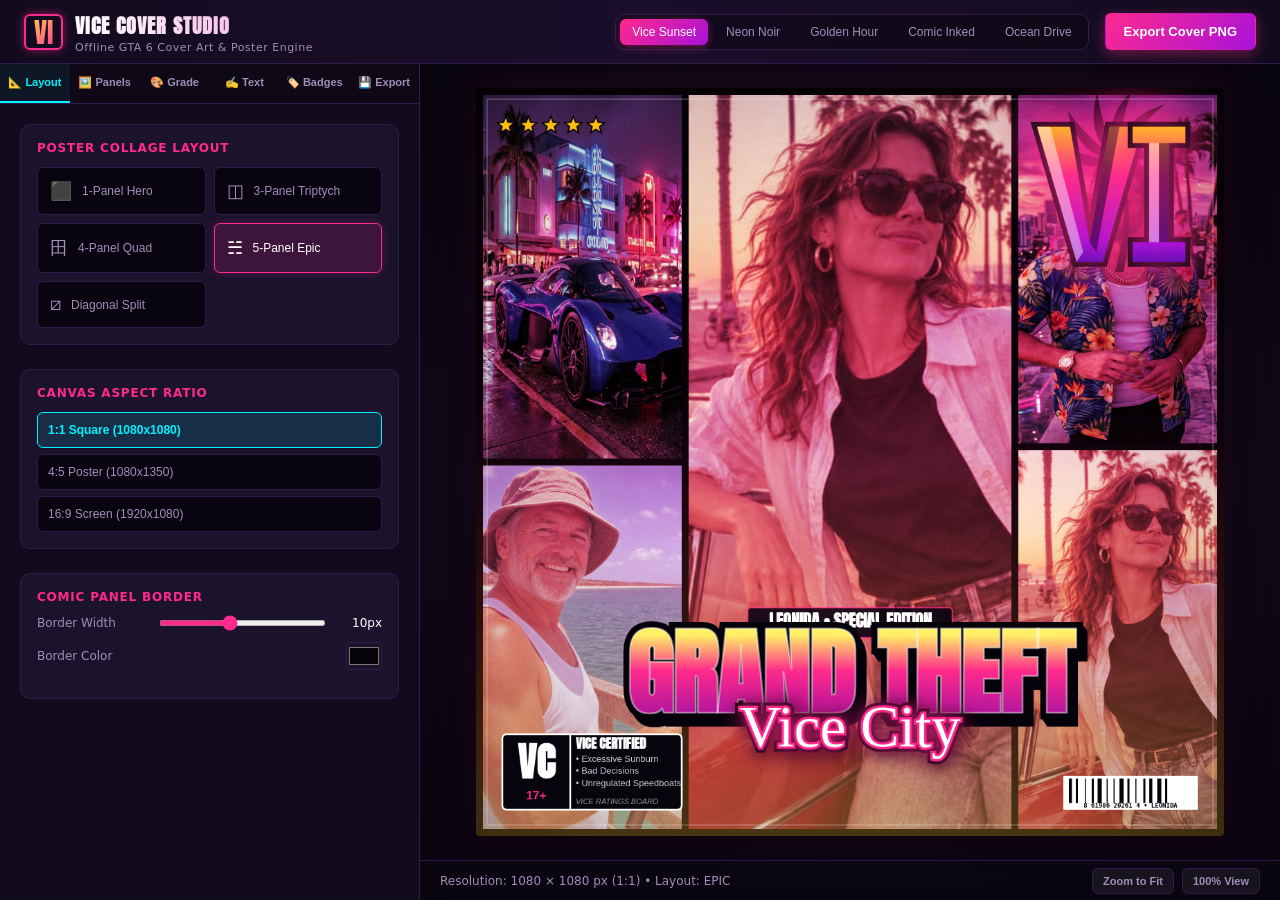
==== app/index.html @ ebe3fd2f "Initial release: Vice Cover Studio - Offline GTA 6 Cover Art Maker" ====
<!doctype html>
<html lang="en">
<head>
<meta charset="utf-8">
<meta name="viewport" content="width=device-width, initial-scale=1">
<title>Vice Cover Studio - GTA 6 Cover Art Maker</title>
<link rel="stylesheet" href="./style.css">
</head>
<body>
<div class="studio-app" id="studio-app">
  <!-- Top Navigation Bar -->
  <header class="studio-header">
    <div class="brand">
      <div class="brand-logo">VI</div>
      <div>
        <h1 class="brand-title">VICE COVER STUDIO</h1>
        <p class="brand-sub">Offline GTA 6 Cover Art & Poster Engine</p>
      </div>
    </div>
    <div class="header-actions">
      <div class="preset-pills" id="preset-pills">
        <button type="button" class="preset-btn active" data-preset="vice-sunset">Vice Sunset</button>
        <button type="button" class="preset-btn" data-preset="neon-noir">Neon Noir</button>
        <button type="button" class="preset-btn" data-preset="golden-hour">Golden Hour</button>
        <button type="button" class="preset-btn" data-preset="comic-punch">Comic Inked</button>
        <button type="button" class="preset-btn" data-preset="ocean-drive">Ocean Drive</button>
      </div>
      <button type="button" id="btn-export-quick" class="btn btn-primary">Export Cover PNG</button>
    </div>
  </header>

  <!-- Main Studio Workspace -->
  <main class="studio-workspace">
    <!-- Left Sidebar: Controls -->
    <aside class="studio-sidebar" id="studio-sidebar">
      <!-- Tabs -->
      <nav class="sidebar-tabs" role="tablist">
        <button type="button" class="tab-btn active" data-tab="tab-layout">📐 Layout</button>
        <button type="button" class="tab-btn" data-tab="tab-photos">🖼️ Panels</button>
        <button type="button" class="tab-btn" data-tab="tab-effects">🎨 Grade</button>
        <button type="button" class="tab-btn" data-tab="tab-typography">✍️ Text</button>
        <button type="button" class="tab-btn" data-tab="tab-emblems">🏷️ Badges</button>
        <button type="button" class="tab-btn" data-tab="tab-export">💾 Export</button>
      </nav>

      <!-- Tab Content: Layout -->
      <section class="tab-pane active" id="tab-layout">
        <div class="control-group">
          <label class="group-title">Poster Collage Layout</label>
          <div class="layout-grid">
            <button type="button" class="layout-card" data-layout="hero">
              <span class="layout-icon">⬛</span>
              <span class="layout-name">1-Panel Hero</span>
            </button>
            <button type="button" class="layout-card" data-layout="triptych">
              <span class="layout-icon">◫</span>
              <span class="layout-name">3-Panel Triptych</span>
            </button>
            <button type="button" class="layout-card active" data-layout="quad">
              <span class="layout-icon">田</span>
              <span class="layout-name">4-Panel Quad</span>
            </button>
            <button type="button" class="layout-card" data-layout="epic">
              <span class="layout-icon">☵</span>
              <span class="layout-name">5-Panel Epic</span>
            </button>
            <button type="button" class="layout-card" data-layout="diagonal">
              <span class="layout-icon">⧄</span>
              <span class="layout-name">Diagonal Split</span>
            </button>
          </div>
        </div>

        <div class="control-group">
          <label class="group-title">Canvas Aspect Ratio</label>
          <div class="btn-group">
            <button type="button" class="btn-toggle active" data-ratio="1:1">1:1 Square (1080x1080)</button>
            <button type="button" class="btn-toggle" data-ratio="4:5">4:5 Poster (1080x1350)</button>
            <button type="button" class="btn-toggle" data-ratio="16:9">16:9 Screen (1920x1080)</button>
          </div>
        </div>

        <div class="control-group">
          <label class="group-title">Comic Panel Border</label>
          <div class="slider-row">
            <span>Border Width</span>
            <input type="range" id="border-width" min="0" max="24" value="10">
            <span id="border-width-val">10px</span>
          </div>
          <div class="color-row">
            <span>Border Color</span>
            <input type="color" id="border-color" value="#050308">
          </div>
        </div>
      </section>

      <!-- Tab Content: Panels & Photos -->
      <section class="tab-pane" id="tab-photos">
        <div class="control-group">
          <label class="group-title">Select Panel to Edit</label>
          <div class="panel-selector" id="panel-selector">
            <button type="button" class="panel-select-btn active" data-panel-idx="0">Panel 1</button>
            <button type="button" class="panel-select-btn" data-panel-idx="1">Panel 2</button>
            <button type="button" class="panel-select-btn" data-panel-idx="2">Panel 3</button>
            <button type="button" class="panel-select-btn" data-panel-idx="3">Panel 4</button>
            <button type="button" class="panel-select-btn" data-panel-idx="4">Panel 5</button>
          </div>
        </div>

        <div class="control-group">
          <label class="group-title">Photo Assignment</label>
          <div class="upload-box">
            <input type="file" id="photo-upload" accept="image/*" class="file-input">
            <label for="photo-upload" class="upload-label">
              <span class="upload-icon">📁</span>
              <span>Upload Custom Photo</span>
              <small>Client-side only (never leaves your computer)</small>
            </label>
          </div>
          <div class="sample-box">
            <span class="sub-label">Or Pick Included Themed Photo:</span>
            <div class="sample-grid">
              <button type="button" class="sample-thumb" data-sample="boulevard" title="Beach Boulevard">
                <img src="./samples/boulevard.jpg" alt="Boulevard">
                <span>Boulevard</span>
              </button>
              <button type="button" class="sample-thumb" data-sample="pier" title="Sunset Pier">
                <img src="./samples/pier.jpg" alt="Pier">
                <span>Pier</span>
              </button>
              <button type="button" class="sample-thumb" data-sample="rooftop" title="Rooftop Dusk">
                <img src="./samples/rooftop.jpg" alt="Rooftop">
                <span>Rooftop</span>
              </button>
              <button type="button" class="sample-thumb" data-sample="neoncar" title="Ocean Drive Neon">
                <img src="./samples/neoncar.jpg" alt="Neon Car">
                <span>Neon Car</span>
              </button>
            </div>
          </div>
        </div>

        <div class="control-group">
          <label class="group-title">Active Panel Crop & Transform</label>
          <div class="slider-row">
            <span>Pan X</span>
            <input type="range" id="panel-pan-x" min="-100" max="100" value="0">
            <span id="panel-pan-x-val">0%</span>
          </div>
          <div class="slider-row">
            <span>Pan Y</span>
            <input type="range" id="panel-pan-y" min="-100" max="100" value="0">
            <span id="panel-pan-y-val">0%</span>
          </div>
          <div class="slider-row">
            <span>Zoom</span>
            <input type="range" id="panel-zoom" min="50" max="300" value="100">
            <span id="panel-zoom-val">100%</span>
          </div>
          <div class="btn-row">
            <button type="button" id="btn-flip-h" class="btn btn-sm">↔ Flip Horizontal</button>
            <button type="button" id="btn-flip-v" class="btn btn-sm">↕ Flip Vertical</button>
            <button type="button" id="btn-reset-panel" class="btn btn-sm">↺ Reset Panel</button>
          </div>
        </div>
      </section>

      <!-- Tab Content: Color Grading & Effects -->
      <section class="tab-pane" id="tab-effects">
        <div class="control-group">
          <label class="group-title">Vice City Color Grade</label>
          <div class="grade-grid">
            <button type="button" class="grade-card active" data-grade="vice-sunset">
              <span class="grade-color grade-vice-sunset"></span>
              <span>Vice Sunset</span>
            </button>
            <button type="button" class="grade-card" data-grade="neon-noir">
              <span class="grade-color grade-neon-noir"></span>
              <span>Neon Noir</span>
            </button>
            <button type="button" class="grade-card" data-grade="comic-punch">
              <span class="grade-color grade-comic-punch"></span>
              <span>Comic Punch</span>
            </button>
            <button type="button" class="grade-card" data-grade="golden-hour">
              <span class="grade-color grade-golden-hour"></span>
              <span>Golden Hour</span>
            </button>
            <button type="button" class="grade-card" data-grade="ocean-drive">
              <span class="grade-color grade-ocean-drive"></span>
              <span>Ocean Drive</span>
            </button>
            <button type="button" class="grade-card" data-grade="none">
              <span class="grade-color grade-natural"></span>
              <span>Natural Clean</span>
            </button>
          </div>
          <div class="slider-row">
            <span>Grade Intensity</span>
            <input type="range" id="grade-intensity" min="0" max="100" value="85">
            <span id="grade-intensity-val">85%</span>
          </div>
        </div>

        <div class="control-group">
          <label class="group-title">Cinematic Overlays</label>
          <div class="slider-row">
            <span>Film Grain</span>
            <input type="range" id="grain-amount" min="0" max="50" value="15">
            <span id="grain-amount-val">15%</span>
          </div>
          <div class="slider-row">
            <span>Vignette Falloff</span>
            <input type="range" id="vignette-amount" min="0" max="100" value="40">
            <span id="vignette-amount-val">40%</span>
          </div>
          <div class="toggle-row">
            <label class="switch-label">
              <input type="checkbox" id="sunset-glow-toggle" checked>
              <span>Tropical Sunset Horizon Flare</span>
            </label>
          </div>
          <div class="toggle-row">
            <label class="switch-label">
              <input type="checkbox" id="halftone-toggle">
              <span>Vintage Comic Halftone Pattern</span>
            </label>
          </div>
        </div>
      </section>

      <!-- Tab Content: Typography -->
      <section class="tab-pane" id="tab-typography">
        <div class="control-group">
          <label class="group-title">Main Title</label>
          <input type="text" id="title-text" class="text-input" value="GRAND THEFT" maxlength="32">
          <div class="select-row">
            <span>Title Font</span>
            <select id="title-font" class="select-input">
              <option value="Anton" selected>Anton (Bold Condensed)</option>
              <option value="Bebas Neue">Bebas Neue (Heavy Poster)</option>
            </select>
          </div>
          <div class="select-row">
            <span>3D Lettering Style</span>
            <select id="title-style" class="select-input">
              <option value="sunset" selected>Sunset Gradient (Gold to Pink)</option>
              <option value="chrome">Metallic Chrome</option>
              <option value="comic">Comic Book White &amp; Inked</option>
              <option value="neon">Neon Magenta Glow</option>
            </select>
          </div>
          <div class="slider-row">
            <span>3D Bevel Depth</span>
            <input type="range" id="title-depth" min="0" max="24" value="12">
            <span id="title-depth-val">12px</span>
          </div>
        </div>

        <div class="control-group">
          <label class="group-title">Subtitle / Tagline</label>
          <input type="text" id="subtitle-text" class="text-input" value="Vice City" maxlength="40">
          <div class="select-row">
            <span>Subtitle Font</span>
            <select id="subtitle-font" class="select-input">
              <option value="Pacifico" selected>Pacifico (Neon Script Signature)</option>
              <option value="Bebas Neue">Bebas Neue (All Caps Block)</option>
            </select>
          </div>
          <div class="color-row">
            <span>Neon Glow Color</span>
            <input type="color" id="subtitle-color" value="#ff2a8d">
          </div>
        </div>

        <div class="control-group">
          <label class="group-title">Location Banner Tag</label>
          <input type="text" id="tagline-text" class="text-input" value="LEONIDA • SPECIAL EDITION" maxlength="50">
        </div>
      </section>

      <!-- Tab Content: Badges & Emblems -->
      <section class="tab-pane" id="tab-emblems">
        <div class="control-group">
          <label class="group-title">Stylized Roman "VI" Emblem</label>
          <div class="toggle-row">
            <label class="switch-label">
              <input type="checkbox" id="vi-toggle" checked>
              <span>Show Custom Roman "VI" Emblem</span>
            </label>
          </div>
          <div class="select-row">
            <span>Position</span>
            <select id="vi-position" class="select-input">
              <option value="top-right" selected>Top Right</option>
              <option value="center">Center Stage</option>
              <option value="bottom-right">Bottom Right</option>
            </select>
          </div>
          <div class="select-row">
            <span>Finish</span>
            <select id="vi-style" class="select-input">
              <option value="sunset" selected>Sunset Metallic &amp; Palm Tree</option>
              <option value="neon">Neon Cyan Glow</option>
              <option value="gold">Pure Gold Bevel</option>
            </select>
          </div>
        </div>

        <div class="control-group">
          <label class="group-title">Mature Parody Rating Badge</label>
          <div class="toggle-row">
            <label class="switch-label">
              <input type="checkbox" id="badge-toggle" checked>
              <span>Show Mature Parody Rating Badge</span>
            </label>
          </div>
          <div class="select-row">
            <span>Rating Class</span>
            <select id="badge-rating" class="select-input">
              <option value="VC" selected>VC (Vice Certified 17+)</option>
              <option value="M">M (Mature 17+)</option>
              <option value="18+">18+ (Adults Only)</option>
            </select>
          </div>
          <div class="textarea-row">
            <span>Humorous Content Descriptors</span>
            <input type="text" id="badge-desc" class="text-input" value="Excessive Sunburn, Bad Decisions, Unregulated Speedboats, Synthwave Addiction">
          </div>
        </div>

        <div class="control-group">
          <label class="group-title">Cover Authenticity Elements</label>
          <div class="toggle-row">
            <label class="switch-label">
              <input type="checkbox" id="barcode-toggle" checked>
              <span>Authentic Retail Barcode &amp; Seal</span>
            </label>
          </div>
          <div class="toggle-row">
            <label class="switch-label">
              <input type="checkbox" id="stars-toggle" checked>
              <span>Wanted Level 5-Star Heat Meter</span>
            </label>
          </div>
        </div>
      </section>

      <!-- Tab Content: Export -->
      <section class="tab-pane" id="tab-export">
        <div class="control-group">
          <label class="group-title">Export Cover Art as PNG</label>
          <p class="help-text">Instant full-resolution export for social media, wallpapers, and sharing.</p>
          <div class="export-actions">
            <button type="button" class="btn btn-export" data-size="1080x1080">
              <strong>Export 1:1 Square</strong>
              <small>1080 × 1080 px (Feed / Album Art)</small>
            </button>
            <button type="button" class="btn btn-export" data-size="1080x1350">
              <strong>Export 4:5 Portrait</strong>
              <small>1080 × 1350 px (Instagram / Poster)</small>
            </button>
            <button type="button" class="btn btn-export" data-size="1920x1080">
              <strong>Export 16:9 Landscape</strong>
              <small>1920 × 1080 px (Wallpaper / Loading Screen)</small>
            </button>
            <button type="button" id="btn-export-all" class="btn btn-primary">
              ⚡ Export All 3 Sizes
            </button>
          </div>
          <div id="export-status" class="export-status" role="status">Ready to create GTA 6 cover art</div>
        </div>
      </section>
    </aside>

    <!-- Right Workspace: Canvas Stage -->
    <section class="studio-stage">
      <div class="canvas-container" id="canvas-container">
        <canvas id="cover-canvas" width="1080" height="1080" aria-label="GTA 6 Cover Art Preview"></canvas>
      </div>
      <div class="stage-footer">
        <span class="stage-info" id="stage-info">Resolution: 1080 × 1080 px (1:1) • Layout: 4-Panel Quad</span>
        <div class="stage-controls">
          <button type="button" id="btn-stage-fit" class="btn btn-ghost btn-sm">Zoom to Fit</button>
          <button type="button" id="btn-stage-100" class="btn btn-ghost btn-sm">100% View</button>
        </div>
      </div>
    </section>
  </main>
</div>

<script type="module" src="./src/main.js"></script>
</body>
</html>
---- app/style.css ----
/* Vice Cover Studio - Offline GTA 6 Cover Art Maker Stylesheet */

@font-face {
  font-family: 'Anton';
  src: url('./fonts/Anton-Regular.ttf') format('truetype');
  font-weight: normal;
  font-style: normal;
}

@font-face {
  font-family: 'Bebas Neue';
  src: url('./fonts/BebasNeue-Regular.ttf') format('truetype');
  font-weight: normal;
  font-style: normal;
}

@font-face {
  font-family: 'Pacifico';
  src: url('./fonts/Pacifico-Regular.ttf') format('truetype');
  font-weight: normal;
  font-style: normal;
}

:root {
  --bg-deep: #090510;
  --bg-dark: #120b1e;
  --bg-card: #1b122c;
  --bg-card-hover: #261a3d;
  --border-color: #2e1d4b;
  --text-main: #f4effa;
  --text-muted: #9f8fb8;
  --accent-pink: #ff2a8d;
  --accent-cyan: #00f2fe;
  --accent-orange: #ff7700;
  --accent-yellow: #ffde59;
  --radius-sm: 6px;
  --radius-md: 10px;
  --radius-lg: 14px;
  --shadow-glow: 0 0 20px rgba(255, 42, 141, 0.35);
}

* {
  box-sizing: border-box;
  margin: 0;
  padding: 0;
}

body {
  font-family: system-ui, -apple-system, BlinkMacSystemFont, 'Segoe UI', Roboto, sans-serif;
  background-color: var(--bg-deep);
  color: var(--text-main);
  min-height: 100vh;
  overflow: hidden;
  display: flex;
  flex-direction: column;
}

/* App Container */
.studio-app {
  display: flex;
  flex-direction: column;
  height: 100vh;
  width: 100vw;
}

/* Header */
.studio-header {
  height: 64px;
  background: linear-gradient(90deg, #120b1e, #1a0f2b, #120b1e);
  border-bottom: 1px solid var(--border-color);
  display: flex;
  align-items: center;
  justify-content: space-between;
  padding: 0 24px;
  flex-shrink: 0;
  z-index: 10;
}

.brand {
  display: flex;
  align-items: center;
  gap: 12px;
}

.brand-logo {
  font-family: 'Anton', sans-serif;
  font-size: 28px;
  line-height: 1;
  background: linear-gradient(135deg, var(--accent-yellow), var(--accent-pink));
  -webkit-background-clip: text;
  -webkit-text-fill-color: transparent;
  border: 2px solid var(--accent-pink);
  border-radius: var(--radius-sm);
  padding: 2px 8px;
  box-shadow: 0 0 10px rgba(255, 42, 141, 0.5);
}

.brand-title {
  font-family: 'Anton', sans-serif;
  font-size: 20px;
  letter-spacing: 1px;
  background: linear-gradient(90deg, #ffffff, #f2a6df);
  -webkit-background-clip: text;
  -webkit-text-fill-color: transparent;
}

.brand-sub {
  font-size: 11px;
  color: var(--text-muted);
  letter-spacing: 0.5px;
}

.header-actions {
  display: flex;
  align-items: center;
  gap: 16px;
}

.preset-pills {
  display: flex;
  gap: 6px;
  background: rgba(0, 0, 0, 0.3);
  padding: 4px;
  border-radius: var(--radius-md);
  border: 1px solid var(--border-color);
}

.preset-btn {
  background: transparent;
  border: none;
  color: var(--text-muted);
  font-size: 12px;
  font-weight: 500;
  padding: 6px 12px;
  border-radius: var(--radius-sm);
  cursor: pointer;
  transition: all 0.2s ease;
}

.preset-btn:hover {
  color: #fff;
  background: rgba(255, 255, 255, 0.08);
}

.preset-btn.active {
  background: linear-gradient(135deg, var(--accent-pink), #a811da);
  color: #ffffff;
  box-shadow: 0 2px 8px rgba(255, 42, 141, 0.4);
}

/* Workspace Layout */
.studio-workspace {
  display: flex;
  flex: 1;
  overflow: hidden;
}

/* Sidebar */
.studio-sidebar {
  width: 420px;
  background: var(--bg-dark);
  border-right: 1px solid var(--border-color);
  display: flex;
  flex-direction: column;
  flex-shrink: 0;
  overflow: hidden;
}

/* Tabs */
.sidebar-tabs {
  display: grid;
  grid-template-columns: repeat(6, 1fr);
  background: rgba(0, 0, 0, 0.25);
  border-bottom: 1px solid var(--border-color);
  flex-shrink: 0;
}

.tab-btn {
  background: transparent;
  border: none;
  border-bottom: 2px solid transparent;
  color: var(--text-muted);
  padding: 12px 4px;
  font-size: 11px;
  font-weight: 600;
  cursor: pointer;
  text-align: center;
  transition: all 0.15s ease;
}

.tab-btn:hover {
  color: var(--text-main);
  background: rgba(255, 255, 255, 0.04);
}

.tab-btn.active {
  color: var(--accent-cyan);
  border-bottom-color: var(--accent-cyan);
  background: rgba(0, 242, 254, 0.06);
}

/* Tab Panes */
.tab-pane {
  display: none;
  padding: 20px;
  overflow-y: auto;
  flex: 1;
}

.tab-pane.active {
  display: block;
}

/* Control Groups */
.control-group {
  margin-bottom: 24px;
  background: var(--bg-card);
  border: 1px solid var(--border-color);
  border-radius: var(--radius-md);
  padding: 16px;
}

.group-title {
  display: block;
  font-size: 12px;
  font-weight: 700;
  text-transform: uppercase;
  letter-spacing: 0.8px;
  color: var(--accent-pink);
  margin-bottom: 12px;
}

.help-text {
  font-size: 12px;
  color: var(--text-muted);
  margin-bottom: 16px;
  line-height: 1.4;
}

/* Layout Grid */
.layout-grid {
  display: grid;
  grid-template-columns: repeat(2, 1fr);
  gap: 8px;
}

.layout-card {
  background: var(--bg-deep);
  border: 1px solid var(--border-color);
  border-radius: var(--radius-sm);
  padding: 12px;
  color: var(--text-muted);
  display: flex;
  align-items: center;
  gap: 10px;
  cursor: pointer;
  transition: all 0.2s ease;
  font-size: 12px;
  font-weight: 500;
}

.layout-card:hover {
  background: var(--bg-card-hover);
  border-color: rgba(255, 42, 141, 0.4);
  color: #fff;
}

.layout-card.active {
  background: rgba(255, 42, 141, 0.15);
  border-color: var(--accent-pink);
  color: #fff;
  box-shadow: 0 0 10px rgba(255, 42, 141, 0.25);
}

.layout-icon {
  font-size: 18px;
}

/* Button Groups */
.btn-group {
  display: flex;
  flex-direction: column;
  gap: 6px;
}

.btn-toggle {
  background: var(--bg-deep);
  border: 1px solid var(--border-color);
  border-radius: var(--radius-sm);
  padding: 10px;
  color: var(--text-muted);
  font-size: 12px;
  cursor: pointer;
  text-align: left;
  transition: all 0.2s ease;
}

.btn-toggle:hover {
  color: #fff;
  border-color: rgba(0, 242, 254, 0.4);
}

.btn-toggle.active {
  background: rgba(0, 242, 254, 0.12);
  border-color: var(--accent-cyan);
  color: var(--accent-cyan);
  font-weight: 600;
}

/* Sliders */
.slider-row {
  display: flex;
  align-items: center;
  gap: 12px;
  margin-bottom: 12px;
  font-size: 12px;
  color: var(--text-muted);
}

.slider-row span:first-child {
  width: 110px;
  flex-shrink: 0;
}

.slider-row input[type="range"] {
  flex: 1;
  height: 6px;
  background: #2a1b42;
  border-radius: 3px;
  outline: none;
  accent-color: var(--accent-pink);
  cursor: pointer;
}

.slider-row span:last-child {
  width: 44px;
  text-align: right;
  font-variant-numeric: tabular-nums;
  color: #fff;
}

/* Color & Select Rows */
.color-row, .select-row {
  display: flex;
  align-items: center;
  justify-content: space-between;
  margin-bottom: 12px;
  font-size: 12px;
  color: var(--text-muted);
}

input[type="color"] {
  border: 1px solid var(--border-color);
  background: transparent;
  width: 36px;
  height: 28px;
  border-radius: 4px;
  cursor: pointer;
}

.select-input, .text-input {
  background: var(--bg-deep);
  border: 1px solid var(--border-color);
  color: #fff;
  padding: 8px 12px;
  border-radius: var(--radius-sm);
  font-size: 13px;
  outline: none;
  transition: border-color 0.2s;
}

.select-input:focus, .text-input:focus {
  border-color: var(--accent-cyan);
}

.text-input {
  width: 100%;
  margin-bottom: 12px;
}

/* Toggle Switches */
.toggle-row {
  margin-bottom: 10px;
}

.switch-label {
  display: flex;
  align-items: center;
  gap: 10px;
  font-size: 12px;
  color: var(--text-muted);
  cursor: pointer;
}

.switch-label input[type="checkbox"] {
  accent-color: var(--accent-pink);
  width: 16px;
  height: 16px;
  cursor: pointer;
}

/* Panel Selector */
.panel-selector {
  display: flex;
  gap: 6px;
  margin-bottom: 12px;
}

.panel-select-btn {
  flex: 1;
  background: var(--bg-deep);
  border: 1px solid var(--border-color);
  border-radius: var(--radius-sm);
  color: var(--text-muted);
  padding: 8px 4px;
  font-size: 11px;
  font-weight: 600;
  cursor: pointer;
  transition: all 0.2s;
}

.panel-select-btn:hover {
  color: #fff;
}

.panel-select-btn.active {
  background: rgba(255, 42, 141, 0.2);
  border-color: var(--accent-pink);
  color: #fff;
}

/* Upload Box */
.upload-box {
  margin-bottom: 14px;
}

.file-input {
  display: none;
}

.upload-label {
  display: flex;
  flex-direction: column;
  align-items: center;
  justify-content: center;
  gap: 4px;
  border: 2px dashed var(--border-color);
  border-radius: var(--radius-md);
  padding: 16px;
  background: rgba(0, 0, 0, 0.2);
  cursor: pointer;
  text-align: center;
  transition: all 0.2s ease;
}

.upload-label:hover {
  border-color: var(--accent-pink);
  background: rgba(255, 42, 141, 0.05);
}

.upload-icon {
  font-size: 24px;
}

.upload-label small {
  font-size: 10px;
  color: var(--text-muted);
}

/* Sample Thumbnails */
.sample-box {
  margin-bottom: 14px;
}

.sub-label {
  display: block;
  font-size: 11px;
  color: var(--text-muted);
  margin-bottom: 8px;
}

.sample-grid {
  display: grid;
  grid-template-columns: repeat(4, 1fr);
  gap: 6px;
}

.sample-thumb {
  background: var(--bg-deep);
  border: 1px solid var(--border-color);
  border-radius: var(--radius-sm);
  overflow: hidden;
  padding: 0;
  cursor: pointer;
  display: flex;
  flex-direction: column;
  align-items: center;
  transition: all 0.2s;
}

.sample-thumb img {
  width: 100%;
  height: 48px;
  object-fit: cover;
}

.sample-thumb span {
  font-size: 10px;
  color: var(--text-muted);
  padding: 4px;
}

.sample-thumb:hover {
  border-color: var(--accent-cyan);
}

/* Grade Cards */
.grade-grid {
  display: grid;
  grid-template-columns: repeat(3, 1fr);
  gap: 8px;
  margin-bottom: 14px;
}

.grade-card {
  background: var(--bg-deep);
  border: 1px solid var(--border-color);
  border-radius: var(--radius-sm);
  padding: 8px 6px;
  display: flex;
  flex-direction: column;
  align-items: center;
  gap: 6px;
  cursor: pointer;
  font-size: 11px;
  color: var(--text-muted);
  transition: all 0.2s;
}

.grade-card:hover {
  border-color: rgba(255, 255, 255, 0.3);
  color: #fff;
}

.grade-card.active {
  border-color: var(--accent-pink);
  background: rgba(255, 42, 141, 0.15);
  color: #fff;
}

.grade-color {
  width: 100%;
  height: 24px;
  border-radius: 4px;
}

.grade-vice-sunset {
  background: linear-gradient(135deg, #ffd166, #ff007f, #3a0ca3);
}

.grade-neon-noir {
  background: linear-gradient(135deg, #00f2fe, #7928ca, #0d0221);
}

.grade-comic-punch {
  background: linear-gradient(135deg, #f72585, #4361ee, #4cc9f0);
}

.grade-golden-hour {
  background: linear-gradient(135deg, #ffb703, #fb8500, #4a2800);
}

.grade-ocean-drive {
  background: linear-gradient(135deg, #06d6a0, #118ab2, #ff70a6);
}

.grade-natural {
  background: linear-gradient(135deg, #888888, #444444);
}

/* Buttons */
.btn {
  display: inline-flex;
  align-items: center;
  justify-content: center;
  font-weight: 600;
  border-radius: var(--radius-sm);
  border: 1px solid transparent;
  cursor: pointer;
  transition: all 0.2s;
}

.btn-primary {
  background: linear-gradient(135deg, var(--accent-pink), #a811da);
  color: #ffffff;
  padding: 10px 18px;
  font-size: 13px;
  box-shadow: 0 4px 14px rgba(255, 42, 141, 0.4);
}

.btn-primary:hover {
  transform: translateY(-1px);
  box-shadow: 0 6px 20px rgba(255, 42, 141, 0.6);
}

.btn-ghost {
  background: rgba(255, 255, 255, 0.06);
  border: 1px solid var(--border-color);
  color: var(--text-muted);
  padding: 6px 12px;
}

.btn-ghost:hover {
  color: #fff;
  background: rgba(255, 255, 255, 0.12);
}

.btn-sm {
  padding: 6px 10px;
  font-size: 11px;
}

.btn-row {
  display: flex;
  gap: 8px;
  margin-top: 8px;
}

.export-actions {
  display: flex;
  flex-direction: column;
  gap: 10px;
}

.btn-export {
  background: var(--bg-deep);
  border: 1px solid var(--border-color);
  border-radius: var(--radius-md);
  padding: 12px 16px;
  display: flex;
  flex-direction: column;
  align-items: flex-start;
  color: #fff;
  cursor: pointer;
  transition: all 0.2s;
}

.btn-export:hover {
  border-color: var(--accent-cyan);
  background: rgba(0, 242, 254, 0.08);
}

.btn-export strong {
  font-size: 13px;
}

.btn-export small {
  font-size: 11px;
  color: var(--text-muted);
}

.export-status {
  margin-top: 14px;
  font-size: 12px;
  color: var(--accent-cyan);
  text-align: center;
  min-height: 18px;
}

/* Stage Area */
.studio-stage {
  flex: 1;
  background: radial-gradient(circle at center, #1b102e 0%, #08040d 100%);
  display: flex;
  flex-direction: column;
  position: relative;
  overflow: hidden;
}

.canvas-container {
  flex: 1;
  display: flex;
  align-items: center;
  justify-content: center;
  padding: 24px;
  overflow: hidden;
  user-select: none;
}

#cover-canvas {
  max-width: 100%;
  max-height: 100%;
  box-shadow: 0 10px 40px rgba(0, 0, 0, 0.8), 0 0 30px rgba(255, 42, 141, 0.15);
  border-radius: 4px;
  cursor: grab;
  transition: box-shadow 0.3s;
}

#cover-canvas:active {
  cursor: grabbing;
}

.stage-footer {
  height: 40px;
  background: rgba(10, 6, 18, 0.85);
  backdrop-filter: blur(8px);
  border-top: 1px solid var(--border-color);
  display: flex;
  align-items: center;
  justify-content: space-between;
  padding: 0 20px;
  font-size: 12px;
  color: var(--text-muted);
}

.stage-controls {
  display: flex;
  gap: 8px;
}

/* Screenshot Mode: ?shot=cover */
body.shot-cover {
  background: #000000 !important;
  margin: 0 !important;
  padding: 0 !important;
  overflow: hidden !important;
}

body.shot-cover .studio-header,
body.shot-cover .studio-sidebar,
body.shot-cover .stage-footer {
  display: none !important;
}

body.shot-cover .studio-app,
body.shot-cover .studio-workspace,
body.shot-cover .studio-stage,
body.shot-cover .canvas-container {
  height: 100vh !important;
  width: 100vw !important;
  padding: 0 !important;
  margin: 0 !important;
  background: #000000 !important;
  display: flex !important;
  align-items: center !important;
  justify-content: center !important;
}

body.shot-cover #cover-canvas {
  box-shadow: none !important;
  border-radius: 0 !important;
  width: 100vw !important;
  height: 100vh !important;
  object-fit: contain !important;
}

/* Screenshot Mode: ?shot=editor */
body.shot-editor {
  width: 1280px !important;
  height: 720px !important;
  overflow: hidden !important;
}
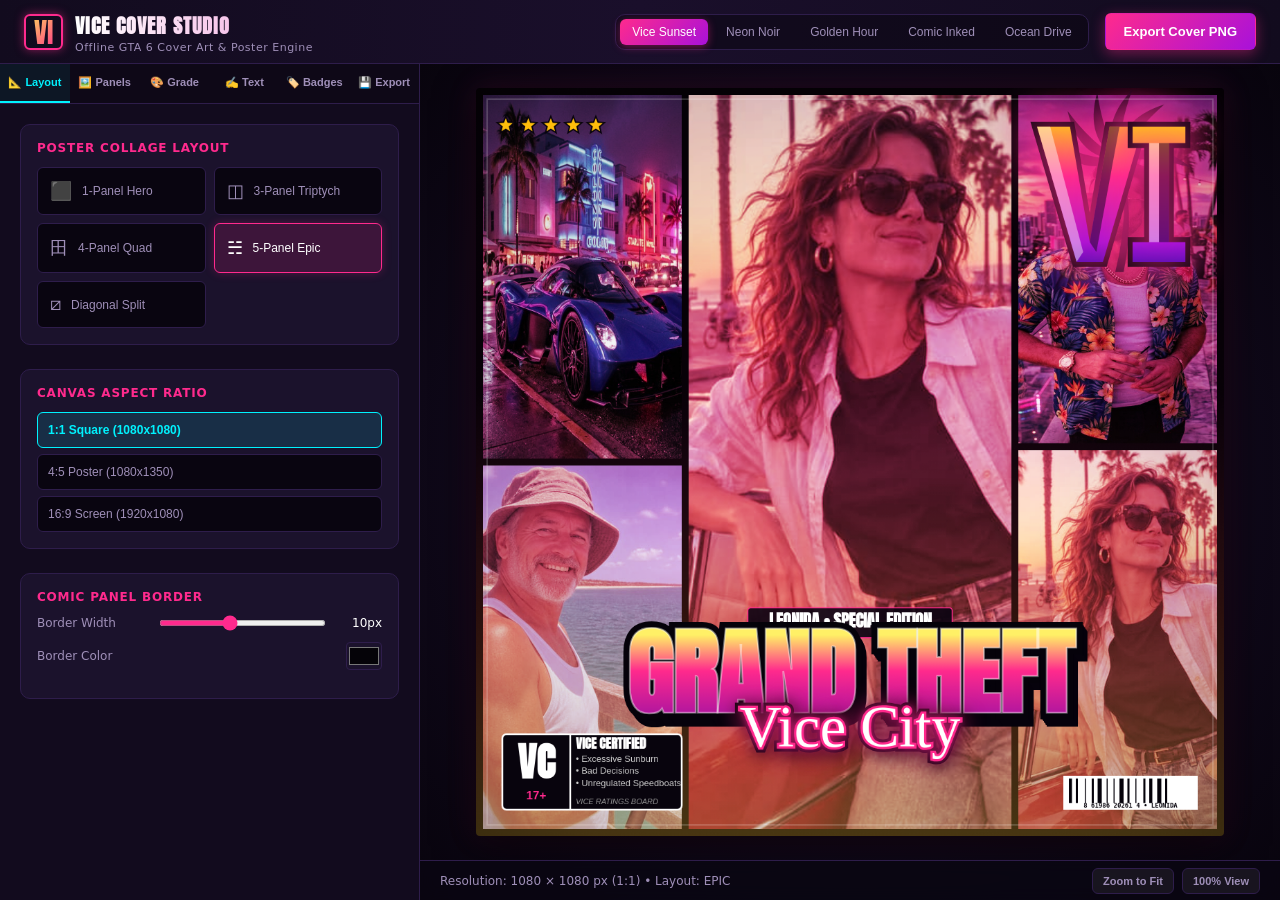
==== commit 05b11ad3: "feat: implement GTA 6 cover art studio with OFL typography, retro shaders, and triple-ratio export" ====
--- a/app/index.html
+++ b/app/index.html
@@ -391,4 +391,4 @@
 
 <script type="module" src="./src/main.js"></script>
 </body>
-</html>
+</html>
--- a/app/style.css
+++ b/app/style.css
@@ -759,4 +759,4 @@
   width: 1280px !important;
   height: 720px !important;
   overflow: hidden !important;
-}
+}
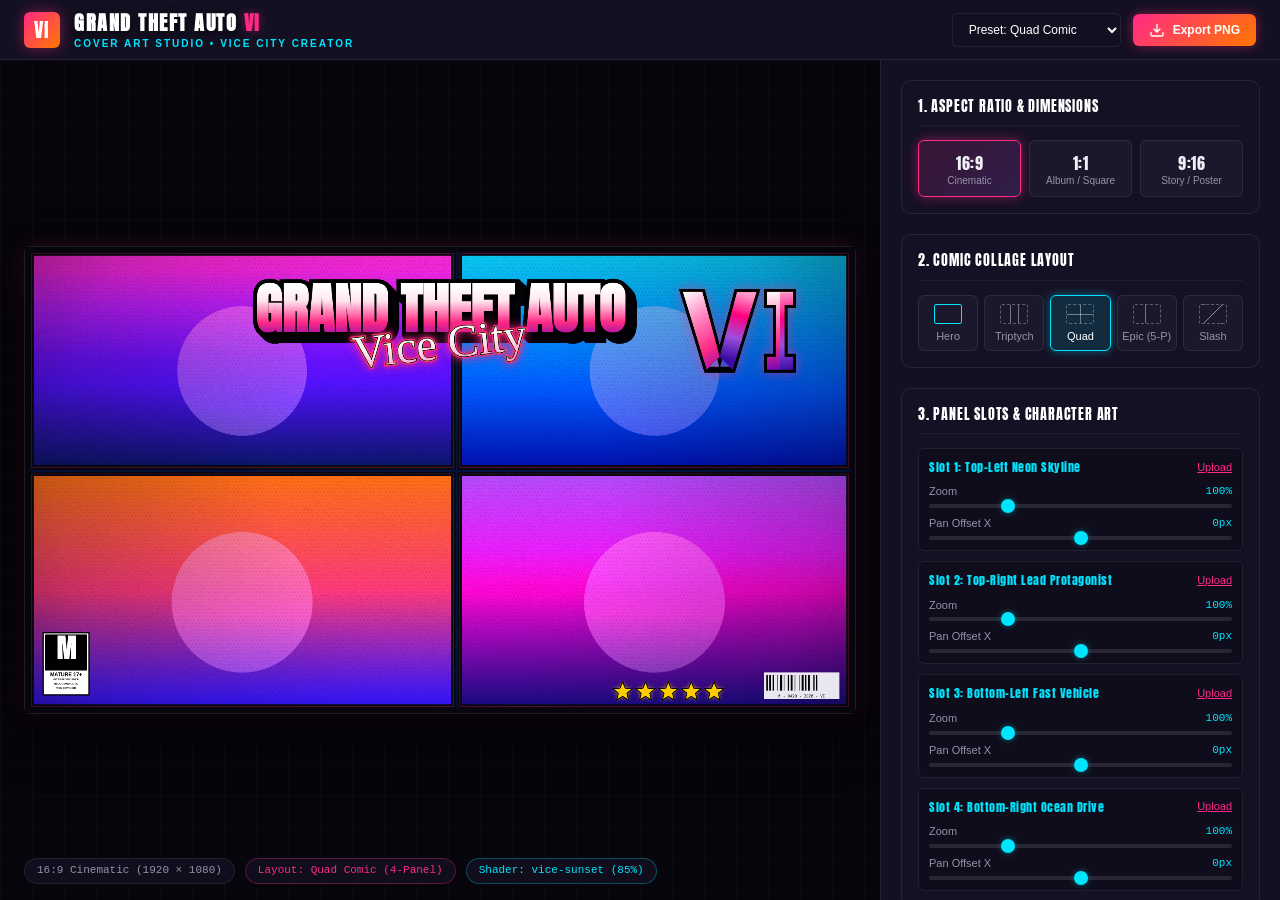
==== commit 594d0cc0: "feat: complete GTA 6 cover art studio with OFL typography, retro shaders, and triple-ratio export" ====
--- a/app/index.html
+++ b/app/index.html
@@ -1,394 +1,264 @@
-<!doctype html>
+<!DOCTYPE html>
 <html lang="en">
 <head>
-<meta charset="utf-8">
-<meta name="viewport" content="width=device-width, initial-scale=1">
-<title>Vice Cover Studio - GTA 6 Cover Art Maker</title>
-<link rel="stylesheet" href="./style.css">
+  <meta charset="UTF-8">
+  <meta name="viewport" content="width=device-width, initial-scale=1.0">
+  <title>GTA 6 Cover Art Studio // Vice City Edition</title>
+  <link rel="stylesheet" href="./style.css">
 </head>
 <body>
-<div class="studio-app" id="studio-app">
-  <!-- Top Navigation Bar -->
-  <header class="studio-header">
-    <div class="brand">
-      <div class="brand-logo">VI</div>
-      <div>
-        <h1 class="brand-title">VICE COVER STUDIO</h1>
-        <p class="brand-sub">Offline GTA 6 Cover Art & Poster Engine</p>
+  <div id="app" class="app-container">
+    <!-- Top Navigation Bar -->
+    <header class="app-header">
+      <div class="header-brand">
+        <span class="brand-badge">VI</span>
+        <div class="brand-titles">
+          <h1 class="brand-title">GRAND THEFT AUTO <span class="brand-sub">VI</span></h1>
+          <span class="brand-tagline">COVER ART STUDIO &bull; VICE CITY CREATOR</span>
+        </div>
       </div>
-    </div>
-    <div class="header-actions">
-      <div class="preset-pills" id="preset-pills">
-        <button type="button" class="preset-btn active" data-preset="vice-sunset">Vice Sunset</button>
-        <button type="button" class="preset-btn" data-preset="neon-noir">Neon Noir</button>
-        <button type="button" class="preset-btn" data-preset="golden-hour">Golden Hour</button>
-        <button type="button" class="preset-btn" data-preset="comic-punch">Comic Inked</button>
-        <button type="button" class="preset-btn" data-preset="ocean-drive">Ocean Drive</button>
+      <div class="header-actions">
+        <div class="preset-dropdown-wrapper">
+          <label for="preset-select" class="sr-only">Choose Preset</label>
+          <select id="preset-select" class="ui-select" title="Cover Presets">
+            <option value="vice-hero">Preset: Vice Hero</option>
+            <option value="triptych-heist">Preset: Triptych Heist</option>
+            <option value="quad-comic" selected>Preset: Quad Comic</option>
+            <option value="epic-overdrive">Preset: Epic Overdrive</option>
+            <option value="diagonal-action">Preset: Diagonal Slash</option>
+          </select>
+        </div>
+        <button id="btn-quick-export" class="ui-btn ui-btn-primary" title="Export current canvas">
+          <svg class="icon" viewBox="0 0 24 24" width="16" height="16" fill="none" stroke="currentColor" stroke-width="2">
+            <path d="M21 15v4a2 2 0 0 1-2 2H5a2 2 0 0 1-2-2v-4M7 10l5 5 5-5M12 15V3"/>
+          </svg>
+          Export PNG
+        </button>
       </div>
-      <button type="button" id="btn-export-quick" class="btn btn-primary">Export Cover PNG</button>
-    </div>
-  </header>
-
-  <!-- Main Studio Workspace -->
-  <main class="studio-workspace">
-    <!-- Left Sidebar: Controls -->
-    <aside class="studio-sidebar" id="studio-sidebar">
-      <!-- Tabs -->
-      <nav class="sidebar-tabs" role="tablist">
-        <button type="button" class="tab-btn active" data-tab="tab-layout">📐 Layout</button>
-        <button type="button" class="tab-btn" data-tab="tab-photos">🖼️ Panels</button>
-        <button type="button" class="tab-btn" data-tab="tab-effects">🎨 Grade</button>
-        <button type="button" class="tab-btn" data-tab="tab-typography">✍️ Text</button>
-        <button type="button" class="tab-btn" data-tab="tab-emblems">🏷️ Badges</button>
-        <button type="button" class="tab-btn" data-tab="tab-export">💾 Export</button>
-      </nav>
-
-      <!-- Tab Content: Layout -->
-      <section class="tab-pane active" id="tab-layout">
-        <div class="control-group">
-          <label class="group-title">Poster Collage Layout</label>
-          <div class="layout-grid">
-            <button type="button" class="layout-card" data-layout="hero">
-              <span class="layout-icon">⬛</span>
-              <span class="layout-name">1-Panel Hero</span>
-            </button>
-            <button type="button" class="layout-card" data-layout="triptych">
-              <span class="layout-icon">◫</span>
-              <span class="layout-name">3-Panel Triptych</span>
-            </button>
-            <button type="button" class="layout-card active" data-layout="quad">
-              <span class="layout-icon">田</span>
-              <span class="layout-name">4-Panel Quad</span>
-            </button>
-            <button type="button" class="layout-card" data-layout="epic">
-              <span class="layout-icon">☵</span>
-              <span class="layout-name">5-Panel Epic</span>
-            </button>
-            <button type="button" class="layout-card" data-layout="diagonal">
-              <span class="layout-icon">⧄</span>
-              <span class="layout-name">Diagonal Split</span>
-            </button>
-          </div>
-        </div>
-
-        <div class="control-group">
-          <label class="group-title">Canvas Aspect Ratio</label>
-          <div class="btn-group">
-            <button type="button" class="btn-toggle active" data-ratio="1:1">1:1 Square (1080x1080)</button>
-            <button type="button" class="btn-toggle" data-ratio="4:5">4:5 Poster (1080x1350)</button>
-            <button type="button" class="btn-toggle" data-ratio="16:9">16:9 Screen (1920x1080)</button>
-          </div>
-        </div>
-
-        <div class="control-group">
-          <label class="group-title">Comic Panel Border</label>
-          <div class="slider-row">
-            <span>Border Width</span>
-            <input type="range" id="border-width" min="0" max="24" value="10">
-            <span id="border-width-val">10px</span>
-          </div>
-          <div class="color-row">
-            <span>Border Color</span>
-            <input type="color" id="border-color" value="#050308">
-          </div>
+    </header>
+
+    <!-- Main Workspace -->
+    <main class="app-workspace">
+      <!-- Canvas Stage / Viewport -->
+      <section class="canvas-viewport" id="viewport" aria-label="Artwork Viewport">
+        <div class="viewport-canvas-container" id="canvas-container">
+          <canvas id="cover-canvas" width="1920" height="1080"></canvas>
+          <div id="render-indicator" class="render-indicator hidden">Rendering...</div>
+        </div>
+        <div class="viewport-hud">
+          <div class="hud-item" id="hud-aspect">16:9 Widescreen (1920 &times; 1080)</div>
+          <div class="hud-item hud-layout" id="hud-layout">Layout: Quad Comic</div>
+          <div class="hud-item hud-filter" id="hud-filter">Shader: Vice Sunset</div>
         </div>
       </section>
 
-      <!-- Tab Content: Panels & Photos -->
-      <section class="tab-pane" id="tab-photos">
-        <div class="control-group">
-          <label class="group-title">Select Panel to Edit</label>
-          <div class="panel-selector" id="panel-selector">
-            <button type="button" class="panel-select-btn active" data-panel-idx="0">Panel 1</button>
-            <button type="button" class="panel-select-btn" data-panel-idx="1">Panel 2</button>
-            <button type="button" class="panel-select-btn" data-panel-idx="2">Panel 3</button>
-            <button type="button" class="panel-select-btn" data-panel-idx="3">Panel 4</button>
-            <button type="button" class="panel-select-btn" data-panel-idx="4">Panel 5</button>
-          </div>
-        </div>
-
-        <div class="control-group">
-          <label class="group-title">Photo Assignment</label>
-          <div class="upload-box">
-            <input type="file" id="photo-upload" accept="image/*" class="file-input">
-            <label for="photo-upload" class="upload-label">
-              <span class="upload-icon">📁</span>
-              <span>Upload Custom Photo</span>
-              <small>Client-side only (never leaves your computer)</small>
-            </label>
-          </div>
-          <div class="sample-box">
-            <span class="sub-label">Or Pick Included Themed Photo:</span>
-            <div class="sample-grid">
-              <button type="button" class="sample-thumb" data-sample="boulevard" title="Beach Boulevard">
-                <img src="./samples/boulevard.jpg" alt="Boulevard">
-                <span>Boulevard</span>
-              </button>
-              <button type="button" class="sample-thumb" data-sample="pier" title="Sunset Pier">
-                <img src="./samples/pier.jpg" alt="Pier">
-                <span>Pier</span>
-              </button>
-              <button type="button" class="sample-thumb" data-sample="rooftop" title="Rooftop Dusk">
-                <img src="./samples/rooftop.jpg" alt="Rooftop">
-                <span>Rooftop</span>
-              </button>
-              <button type="button" class="sample-thumb" data-sample="neoncar" title="Ocean Drive Neon">
-                <img src="./samples/neoncar.jpg" alt="Neon Car">
-                <span>Neon Car</span>
-              </button>
-            </div>
-          </div>
-        </div>
-
-        <div class="control-group">
-          <label class="group-title">Active Panel Crop & Transform</label>
-          <div class="slider-row">
-            <span>Pan X</span>
-            <input type="range" id="panel-pan-x" min="-100" max="100" value="0">
-            <span id="panel-pan-x-val">0%</span>
-          </div>
-          <div class="slider-row">
-            <span>Pan Y</span>
-            <input type="range" id="panel-pan-y" min="-100" max="100" value="0">
-            <span id="panel-pan-y-val">0%</span>
-          </div>
-          <div class="slider-row">
-            <span>Zoom</span>
-            <input type="range" id="panel-zoom" min="50" max="300" value="100">
-            <span id="panel-zoom-val">100%</span>
-          </div>
-          <div class="btn-row">
-            <button type="button" id="btn-flip-h" class="btn btn-sm">↔ Flip Horizontal</button>
-            <button type="button" id="btn-flip-v" class="btn btn-sm">↕ Flip Vertical</button>
-            <button type="button" id="btn-reset-panel" class="btn btn-sm">↺ Reset Panel</button>
-          </div>
-        </div>
-      </section>
-
-      <!-- Tab Content: Color Grading & Effects -->
-      <section class="tab-pane" id="tab-effects">
-        <div class="control-group">
-          <label class="group-title">Vice City Color Grade</label>
-          <div class="grade-grid">
-            <button type="button" class="grade-card active" data-grade="vice-sunset">
-              <span class="grade-color grade-vice-sunset"></span>
-              <span>Vice Sunset</span>
-            </button>
-            <button type="button" class="grade-card" data-grade="neon-noir">
-              <span class="grade-color grade-neon-noir"></span>
-              <span>Neon Noir</span>
-            </button>
-            <button type="button" class="grade-card" data-grade="comic-punch">
-              <span class="grade-color grade-comic-punch"></span>
-              <span>Comic Punch</span>
-            </button>
-            <button type="button" class="grade-card" data-grade="golden-hour">
-              <span class="grade-color grade-golden-hour"></span>
-              <span>Golden Hour</span>
-            </button>
-            <button type="button" class="grade-card" data-grade="ocean-drive">
-              <span class="grade-color grade-ocean-drive"></span>
-              <span>Ocean Drive</span>
-            </button>
-            <button type="button" class="grade-card" data-grade="none">
-              <span class="grade-color grade-natural"></span>
-              <span>Natural Clean</span>
-            </button>
-          </div>
-          <div class="slider-row">
-            <span>Grade Intensity</span>
-            <input type="range" id="grade-intensity" min="0" max="100" value="85">
-            <span id="grade-intensity-val">85%</span>
-          </div>
-        </div>
-
-        <div class="control-group">
-          <label class="group-title">Cinematic Overlays</label>
-          <div class="slider-row">
-            <span>Film Grain</span>
-            <input type="range" id="grain-amount" min="0" max="50" value="15">
-            <span id="grain-amount-val">15%</span>
-          </div>
-          <div class="slider-row">
-            <span>Vignette Falloff</span>
-            <input type="range" id="vignette-amount" min="0" max="100" value="40">
-            <span id="vignette-amount-val">40%</span>
-          </div>
-          <div class="toggle-row">
-            <label class="switch-label">
-              <input type="checkbox" id="sunset-glow-toggle" checked>
-              <span>Tropical Sunset Horizon Flare</span>
-            </label>
-          </div>
-          <div class="toggle-row">
-            <label class="switch-label">
-              <input type="checkbox" id="halftone-toggle">
-              <span>Vintage Comic Halftone Pattern</span>
-            </label>
-          </div>
-        </div>
-      </section>
-
-      <!-- Tab Content: Typography -->
-      <section class="tab-pane" id="tab-typography">
-        <div class="control-group">
-          <label class="group-title">Main Title</label>
-          <input type="text" id="title-text" class="text-input" value="GRAND THEFT" maxlength="32">
-          <div class="select-row">
-            <span>Title Font</span>
-            <select id="title-font" class="select-input">
-              <option value="Anton" selected>Anton (Bold Condensed)</option>
-              <option value="Bebas Neue">Bebas Neue (Heavy Poster)</option>
-            </select>
-          </div>
-          <div class="select-row">
-            <span>3D Lettering Style</span>
-            <select id="title-style" class="select-input">
-              <option value="sunset" selected>Sunset Gradient (Gold to Pink)</option>
-              <option value="chrome">Metallic Chrome</option>
-              <option value="comic">Comic Book White &amp; Inked</option>
-              <option value="neon">Neon Magenta Glow</option>
-            </select>
-          </div>
-          <div class="slider-row">
-            <span>3D Bevel Depth</span>
-            <input type="range" id="title-depth" min="0" max="24" value="12">
-            <span id="title-depth-val">12px</span>
-          </div>
-        </div>
-
-        <div class="control-group">
-          <label class="group-title">Subtitle / Tagline</label>
-          <input type="text" id="subtitle-text" class="text-input" value="Vice City" maxlength="40">
-          <div class="select-row">
-            <span>Subtitle Font</span>
-            <select id="subtitle-font" class="select-input">
-              <option value="Pacifico" selected>Pacifico (Neon Script Signature)</option>
-              <option value="Bebas Neue">Bebas Neue (All Caps Block)</option>
-            </select>
-          </div>
-          <div class="color-row">
-            <span>Neon Glow Color</span>
-            <input type="color" id="subtitle-color" value="#ff2a8d">
-          </div>
-        </div>
-
-        <div class="control-group">
-          <label class="group-title">Location Banner Tag</label>
-          <input type="text" id="tagline-text" class="text-input" value="LEONIDA • SPECIAL EDITION" maxlength="50">
-        </div>
-      </section>
-
-      <!-- Tab Content: Badges & Emblems -->
-      <section class="tab-pane" id="tab-emblems">
-        <div class="control-group">
-          <label class="group-title">Stylized Roman "VI" Emblem</label>
-          <div class="toggle-row">
-            <label class="switch-label">
-              <input type="checkbox" id="vi-toggle" checked>
-              <span>Show Custom Roman "VI" Emblem</span>
-            </label>
-          </div>
-          <div class="select-row">
-            <span>Position</span>
-            <select id="vi-position" class="select-input">
-              <option value="top-right" selected>Top Right</option>
-              <option value="center">Center Stage</option>
-              <option value="bottom-right">Bottom Right</option>
-            </select>
-          </div>
-          <div class="select-row">
-            <span>Finish</span>
-            <select id="vi-style" class="select-input">
-              <option value="sunset" selected>Sunset Metallic &amp; Palm Tree</option>
-              <option value="neon">Neon Cyan Glow</option>
-              <option value="gold">Pure Gold Bevel</option>
-            </select>
-          </div>
-        </div>
-
-        <div class="control-group">
-          <label class="group-title">Mature Parody Rating Badge</label>
-          <div class="toggle-row">
-            <label class="switch-label">
-              <input type="checkbox" id="badge-toggle" checked>
-              <span>Show Mature Parody Rating Badge</span>
-            </label>
-          </div>
-          <div class="select-row">
-            <span>Rating Class</span>
-            <select id="badge-rating" class="select-input">
-              <option value="VC" selected>VC (Vice Certified 17+)</option>
-              <option value="M">M (Mature 17+)</option>
-              <option value="18+">18+ (Adults Only)</option>
-            </select>
-          </div>
-          <div class="textarea-row">
-            <span>Humorous Content Descriptors</span>
-            <input type="text" id="badge-desc" class="text-input" value="Excessive Sunburn, Bad Decisions, Unregulated Speedboats, Synthwave Addiction">
-          </div>
-        </div>
-
-        <div class="control-group">
-          <label class="group-title">Cover Authenticity Elements</label>
-          <div class="toggle-row">
-            <label class="switch-label">
-              <input type="checkbox" id="barcode-toggle" checked>
-              <span>Authentic Retail Barcode &amp; Seal</span>
-            </label>
-          </div>
-          <div class="toggle-row">
-            <label class="switch-label">
-              <input type="checkbox" id="stars-toggle" checked>
-              <span>Wanted Level 5-Star Heat Meter</span>
-            </label>
-          </div>
-        </div>
-      </section>
-
-      <!-- Tab Content: Export -->
-      <section class="tab-pane" id="tab-export">
-        <div class="control-group">
-          <label class="group-title">Export Cover Art as PNG</label>
-          <p class="help-text">Instant full-resolution export for social media, wallpapers, and sharing.</p>
-          <div class="export-actions">
-            <button type="button" class="btn btn-export" data-size="1080x1080">
-              <strong>Export 1:1 Square</strong>
-              <small>1080 × 1080 px (Feed / Album Art)</small>
-            </button>
-            <button type="button" class="btn btn-export" data-size="1080x1350">
-              <strong>Export 4:5 Portrait</strong>
-              <small>1080 × 1350 px (Instagram / Poster)</small>
-            </button>
-            <button type="button" class="btn btn-export" data-size="1920x1080">
-              <strong>Export 16:9 Landscape</strong>
-              <small>1920 × 1080 px (Wallpaper / Loading Screen)</small>
-            </button>
-            <button type="button" id="btn-export-all" class="btn btn-primary">
-              ⚡ Export All 3 Sizes
-            </button>
-          </div>
-          <div id="export-status" class="export-status" role="status">Ready to create GTA 6 cover art</div>
-        </div>
-      </section>
-    </aside>
-
-    <!-- Right Workspace: Canvas Stage -->
-    <section class="studio-stage">
-      <div class="canvas-container" id="canvas-container">
-        <canvas id="cover-canvas" width="1080" height="1080" aria-label="GTA 6 Cover Art Preview"></canvas>
-      </div>
-      <div class="stage-footer">
-        <span class="stage-info" id="stage-info">Resolution: 1080 × 1080 px (1:1) • Layout: 4-Panel Quad</span>
-        <div class="stage-controls">
-          <button type="button" id="btn-stage-fit" class="btn btn-ghost btn-sm">Zoom to Fit</button>
-          <button type="button" id="btn-stage-100" class="btn btn-ghost btn-sm">100% View</button>
-        </div>
-      </div>
-    </section>
-  </main>
-</div>
-
-<script type="module" src="./src/main.js"></script>
+      <!-- Sidebar Controls -->
+      <aside class="sidebar-dock" id="sidebar" aria-label="Control Panels">
+        <div class="sidebar-scroll">
+
+          <!-- Section 1: Aspect Ratio -->
+          <div class="sidebar-group">
+            <div class="group-header">
+              <span class="group-title">1. Aspect Ratio & Dimensions</span>
+            </div>
+            <div class="group-content">
+              <div class="ratio-pill-grid">
+                <button type="button" class="ratio-pill active" data-aspect="16-9">
+                  <span class="pill-title">16:9</span>
+                  <span class="pill-desc">Cinematic</span>
+                </button>
+                <button type="button" class="ratio-pill" data-aspect="1-1">
+                  <span class="pill-title">1:1</span>
+                  <span class="pill-desc">Album / Square</span>
+                </button>
+                <button type="button" class="ratio-pill" data-aspect="9-16">
+                  <span class="pill-title">9:16</span>
+                  <span class="pill-desc">Story / Poster</span>
+                </button>
+              </div>
+            </div>
+          </div>
+
+          <!-- Section 2: Collage Layout -->
+          <div class="sidebar-group">
+            <div class="group-header">
+              <span class="group-title">2. Comic Collage Layout</span>
+            </div>
+            <div class="group-content">
+              <div class="layout-pill-grid">
+                <button type="button" class="layout-pill" data-layout="hero">
+                  <div class="layout-icon layout-icon-hero"></div>
+                  <span>Hero</span>
+                </button>
+                <button type="button" class="layout-pill" data-layout="triptych">
+                  <div class="layout-icon layout-icon-triptych"></div>
+                  <span>Triptych</span>
+                </button>
+                <button type="button" class="layout-pill active" data-layout="quad">
+                  <div class="layout-icon layout-icon-quad"></div>
+                  <span>Quad</span>
+                </button>
+                <button type="button" class="layout-pill" data-layout="epic">
+                  <div class="layout-icon layout-icon-epic"></div>
+                  <span>Epic (5-P)</span>
+                </button>
+                <button type="button" class="layout-pill" data-layout="slash">
+                  <div class="layout-icon layout-icon-slash"></div>
+                  <span>Slash</span>
+                </button>
+              </div>
+            </div>
+          </div>
+
+          <!-- Section 3: Panel Slots & Images -->
+          <div class="sidebar-group">
+            <div class="group-header">
+              <span class="group-title">3. Panel Slots & Character Art</span>
+            </div>
+            <div class="group-content">
+              <div id="slot-controls-container" class="slot-controls-list">
+                <!-- Dynamically populated based on active layout -->
+              </div>
+            </div>
+          </div>
+
+          <!-- Section 4: Color Grading Shaders -->
+          <div class="sidebar-group">
+            <div class="group-header">
+              <span class="group-title">4. Retro Color Shaders & Overlays</span>
+            </div>
+            <div class="group-content">
+              <div class="filter-pill-grid">
+                <button type="button" class="filter-pill active" data-filter="vice-sunset">Vice Sunset</button>
+                <button type="button" class="filter-pill" data-filter="neon-noir">Neon Noir</button>
+                <button type="button" class="filter-pill" data-filter="comic-punch">Comic Punch</button>
+                <button type="button" class="filter-pill" data-filter="golden-hour">Golden Hour</button>
+                <button type="button" class="filter-pill" data-filter="ocean-drive">Ocean Drive</button>
+                <button type="button" class="filter-pill" data-filter="natural">Natural</button>
+              </div>
+
+              <div class="slider-control">
+                <div class="slider-label-row">
+                  <label for="filter-intensity">Filter Intensity</label>
+                  <span id="filter-intensity-val" class="slider-val">85%</span>
+                </div>
+                <input type="range" id="filter-intensity" min="0" max="100" value="85" class="ui-slider">
+              </div>
+
+              <div class="slider-control">
+                <div class="slider-label-row">
+                  <label for="grain-intensity">Film Grain Noise</label>
+                  <span id="grain-intensity-val" class="slider-val">25%</span>
+                </div>
+                <input type="range" id="grain-intensity" min="0" max="100" value="25" class="ui-slider">
+              </div>
+
+              <div class="slider-control">
+                <div class="slider-label-row">
+                  <label for="vignette-intensity">Radial Vignette</label>
+                  <span id="vignette-intensity-val" class="slider-val">40%</span>
+                </div>
+                <input type="range" id="vignette-intensity" min="0" max="100" value="40" class="ui-slider">
+              </div>
+
+              <div class="slider-control">
+                <div class="slider-label-row">
+                  <label for="halftone-intensity">Halftone Texture</label>
+                  <span id="halftone-intensity-val" class="slider-val">15%</span>
+                </div>
+                <input type="range" id="halftone-intensity" min="0" max="100" value="15" class="ui-slider">
+              </div>
+            </div>
+          </div>
+
+          <!-- Section 5: 3D Typography & Emblems -->
+          <div class="sidebar-group">
+            <div class="group-header">
+              <span class="group-title">5. 3D Typography & Emblems</span>
+            </div>
+            <div class="group-content">
+              <div class="input-control">
+                <label for="title-text-top">Main Header Top</label>
+                <input type="text" id="title-text-top" value="GRAND THEFT AUTO" class="ui-input">
+              </div>
+
+              <div class="input-control">
+                <label for="title-text-sub">Vice City Script Subtitle</label>
+                <input type="text" id="title-text-sub" value="Vice City" class="ui-input">
+              </div>
+
+              <div class="toggle-control-row">
+                <label class="toggle-label" for="show-vi-emblem">Show Roman "VI" 3D Emblem</label>
+                <input type="checkbox" id="show-vi-emblem" checked class="ui-switch">
+              </div>
+
+              <div class="input-control">
+                <label for="vi-style-select">Roman VI Color Palette</label>
+                <select id="vi-style-select" class="ui-select">
+                  <option value="vice-gradient" selected>Vice Sunset (Hot Pink & Orange)</option>
+                  <option value="gold-chrome">Gold Chrome Reflection</option>
+                  <option value="electric-cyan">Electric Neon Cyan</option>
+                  <option value="blood-red">Outlaw Blood Red</option>
+                </select>
+              </div>
+
+              <div class="toggle-control-row">
+                <label class="toggle-label" for="show-mature-badge">Satirical Mature 17+ Badge</label>
+                <input type="checkbox" id="show-mature-badge" checked class="ui-switch">
+              </div>
+
+              <div class="toggle-control-row">
+                <label class="toggle-label" for="show-wanted-meter">5-Star Wanted Level Meter</label>
+                <input type="checkbox" id="show-wanted-meter" checked class="ui-switch">
+              </div>
+
+              <div class="slider-control">
+                <div class="slider-label-row">
+                  <label for="wanted-stars">Wanted Stars Count</label>
+                  <span id="wanted-stars-val" class="slider-val">5 Stars</span>
+                </div>
+                <input type="range" id="wanted-stars" min="1" max="5" value="5" class="ui-slider">
+              </div>
+
+              <div class="toggle-control-row">
+                <label class="toggle-label" for="show-barcode">Commercial Barcode & Logo</label>
+                <input type="checkbox" id="show-barcode" checked class="ui-switch">
+              </div>
+            </div>
+          </div>
+
+          <!-- Section 6: Export & Quality Settings -->
+          <div class="sidebar-group">
+            <div class="group-header">
+              <span class="group-title">6. Export High-Resolution Artwork</span>
+            </div>
+            <div class="group-content">
+              <div class="export-btn-stack">
+                <button type="button" id="btn-export-standard" class="ui-btn ui-btn-action">
+                  <span>Download Current (1920 &times; 1080)</span>
+                  <small>PNG &bull; Lossless</small>
+                </button>
+                <button type="button" id="btn-export-4k" class="ui-btn ui-btn-action">
+                  <span>Download Master 4K Ultra-HD</span>
+                  <small>3840 &times; 2160 &bull; High DPI</small>
+                </button>
+                <button type="button" id="btn-export-jpeg" class="ui-btn ui-btn-secondary">
+                  <span>Download Compressed JPEG</span>
+                  <small>Quality 92%</small>
+                </button>
+                <button type="button" id="btn-reset-defaults" class="ui-btn ui-btn-outline">
+                  Reset Studio to Defaults
+                </button>
+              </div>
+            </div>
+          </div>
+
+        </div>
+      </aside>
+    </main>
+  </div>
+
+  <!-- Main Modular Engine -->
+  <script type="module" src="./src/main.js"></script>
 </body>
-</html>+</html>
--- a/app/style.css
+++ b/app/style.css
@@ -1,762 +1,766 @@
-/* Vice Cover Studio - Offline GTA 6 Cover Art Maker Stylesheet */
-
+/* ==========================================================================
+   GTA 6 Cover Art Studio - Vice City Retro Styling & Responsive Layout
+   ========================================================================== */
+
+/* @font-face OFL Typography Bundles */
 @font-face {
   font-family: 'Anton';
   src: url('./fonts/Anton-Regular.ttf') format('truetype');
-  font-weight: normal;
+  font-weight: 400;
   font-style: normal;
+  font-display: swap;
 }
 
 @font-face {
   font-family: 'Bebas Neue';
   src: url('./fonts/BebasNeue-Regular.ttf') format('truetype');
-  font-weight: normal;
+  font-weight: 400;
   font-style: normal;
+  font-display: swap;
 }
 
 @font-face {
   font-family: 'Pacifico';
   src: url('./fonts/Pacifico-Regular.ttf') format('truetype');
-  font-weight: normal;
+  font-weight: 400;
   font-style: normal;
-}
-
+  font-display: swap;
+}
+
+/* Design Tokens & CSS Variables */
 :root {
-  --bg-deep: #090510;
-  --bg-dark: #120b1e;
-  --bg-card: #1b122c;
-  --bg-card-hover: #261a3d;
-  --border-color: #2e1d4b;
-  --text-main: #f4effa;
-  --text-muted: #9f8fb8;
-  --accent-pink: #ff2a8d;
-  --accent-cyan: #00f2fe;
-  --accent-orange: #ff7700;
-  --accent-yellow: #ffde59;
+  --bg-primary: #0a0911;
+  --bg-secondary: #131021;
+  --bg-card: rgba(23, 19, 38, 0.82);
+  --bg-card-hover: rgba(33, 27, 56, 0.95);
+  
+  --neon-pink: #ff2a85;
+  --neon-pink-glow: rgba(255, 42, 133, 0.45);
+  --neon-cyan: #00e5ff;
+  --neon-cyan-glow: rgba(0, 229, 255, 0.4);
+  --neon-purple: #9d4edd;
+  --neon-orange: #ff7700;
+  --gold-accent: #f4c430;
+  
+  --text-main: #f0f0f8;
+  --text-muted: #9593a8;
+  --text-dim: #64617a;
+  
+  --border-subtle: rgba(255, 255, 255, 0.08);
+  --border-neon: rgba(255, 42, 133, 0.35);
   --radius-sm: 6px;
   --radius-md: 10px;
-  --radius-lg: 14px;
-  --shadow-glow: 0 0 20px rgba(255, 42, 141, 0.35);
-}
-
-* {
+  --radius-lg: 16px;
+  
+  --font-display: 'Anton', 'Bebas Neue', Impact, sans-serif;
+  --font-sub: 'Pacifico', cursive;
+  --font-ui: -apple-system, BlinkMacSystemFont, "Segoe UI", Roboto, Helvetica, Arial, sans-serif;
+  --font-mono: ui-monospace, SFMono-Regular, Consolas, "Liberation Mono", Menlo, monospace;
+}
+
+/* Reset & Box Sizing */
+*, *::before, *::after {
   box-sizing: border-box;
   margin: 0;
   padding: 0;
 }
 
-body {
-  font-family: system-ui, -apple-system, BlinkMacSystemFont, 'Segoe UI', Roboto, sans-serif;
-  background-color: var(--bg-deep);
+html, body {
+  width: 100%;
+  height: 100%;
+  background-color: var(--bg-primary);
   color: var(--text-main);
-  min-height: 100vh;
+  font-family: var(--font-ui);
+  font-size: 14px;
+  line-height: 1.45;
   overflow: hidden;
-  display: flex;
-  flex-direction: column;
-}
-
-/* App Container */
-.studio-app {
-  display: flex;
-  flex-direction: column;
+}
+
+.sr-only {
+  position: absolute;
+  width: 1px;
+  height: 1px;
+  padding: 0;
+  margin: -1px;
+  overflow: hidden;
+  clip: rect(0, 0, 0, 0);
+  border: 0;
+}
+
+/* Master Layout Structure */
+.app-container {
+  display: flex;
+  flex-direction: column;
+  width: 100vw;
   height: 100vh;
-  width: 100vw;
-}
-
-/* Header */
-.studio-header {
-  height: 64px;
-  background: linear-gradient(90deg, #120b1e, #1a0f2b, #120b1e);
-  border-bottom: 1px solid var(--border-color);
+  background: radial-gradient(circle at 10% 20%, rgba(157, 78, 221, 0.08) 0%, transparent 40%),
+              radial-gradient(circle at 90% 80%, rgba(255, 42, 133, 0.08) 0%, transparent 40%),
+              var(--bg-primary);
+}
+
+/* Top App Header */
+.app-header {
   display: flex;
   align-items: center;
   justify-content: space-between;
+  height: 60px;
   padding: 0 24px;
+  background-color: var(--bg-secondary);
+  border-bottom: 1px solid var(--border-subtle);
   flex-shrink: 0;
   z-index: 10;
 }
 
-.brand {
-  display: flex;
-  align-items: center;
-  gap: 12px;
-}
-
-.brand-logo {
-  font-family: 'Anton', sans-serif;
-  font-size: 28px;
-  line-height: 1;
-  background: linear-gradient(135deg, var(--accent-yellow), var(--accent-pink));
-  -webkit-background-clip: text;
-  -webkit-text-fill-color: transparent;
-  border: 2px solid var(--accent-pink);
-  border-radius: var(--radius-sm);
-  padding: 2px 8px;
-  box-shadow: 0 0 10px rgba(255, 42, 141, 0.5);
-}
-
-.brand-title {
-  font-family: 'Anton', sans-serif;
+.header-brand {
+  display: flex;
+  align-items: center;
+  gap: 14px;
+}
+
+.brand-badge {
+  display: inline-flex;
+  align-items: center;
+  justify-content: center;
+  width: 36px;
+  height: 36px;
+  background: linear-gradient(135deg, var(--neon-pink), var(--neon-orange));
+  color: #fff;
+  font-family: var(--font-display);
   font-size: 20px;
   letter-spacing: 1px;
-  background: linear-gradient(90deg, #ffffff, #f2a6df);
-  -webkit-background-clip: text;
-  -webkit-text-fill-color: transparent;
+  border-radius: var(--radius-sm);
+  box-shadow: 0 0 14px var(--neon-pink-glow);
+}
+
+.brand-titles {
+  display: flex;
+  flex-direction: column;
+}
+
+.brand-title {
+  font-family: var(--font-display);
+  font-size: 20px;
+  letter-spacing: 1.5px;
+  color: #fff;
+  text-shadow: 0 2px 8px rgba(0,0,0,0.6);
 }
 
 .brand-sub {
+  color: var(--neon-pink);
+  text-shadow: 0 0 10px var(--neon-pink-glow);
+}
+
+.brand-tagline {
+  font-size: 10px;
+  letter-spacing: 2px;
+  color: var(--neon-cyan);
+  font-weight: 600;
+}
+
+.header-actions {
+  display: flex;
+  align-items: center;
+  gap: 12px;
+}
+
+/* App Main Workspace */
+.app-workspace {
+  display: flex;
+  flex: 1;
+  min-height: 0;
+  overflow: hidden;
+}
+
+/* Canvas Viewport */
+.canvas-viewport {
+  position: relative;
+  flex: 1;
+  display: flex;
+  flex-direction: column;
+  align-items: center;
+  justify-content: center;
+  background-color: #06050b;
+  background-image: 
+    linear-gradient(rgba(255, 255, 255, 0.02) 1px, transparent 1px),
+    linear-gradient(90deg, rgba(255, 255, 255, 0.02) 1px, transparent 1px);
+  background-size: 32px 32px;
+  padding: 24px;
+  overflow: hidden;
+}
+
+.viewport-canvas-container {
+  position: relative;
+  max-width: 100%;
+  max-height: 100%;
+  display: flex;
+  align-items: center;
+  justify-content: center;
+  box-shadow: 0 20px 50px rgba(0, 0, 0, 0.8), 0 0 24px rgba(255, 42, 133, 0.15);
+  border: 1px solid rgba(255, 255, 255, 0.12);
+  border-radius: var(--radius-sm);
+  background-color: #000;
+  transition: box-shadow 0.3s ease;
+}
+
+#cover-canvas {
+  display: block;
+  max-width: 100%;
+  max-height: calc(100vh - 150px);
+  width: auto;
+  height: auto;
+  object-fit: contain;
+}
+
+.render-indicator {
+  position: absolute;
+  top: 16px;
+  right: 16px;
+  padding: 6px 14px;
+  background-color: rgba(10, 9, 17, 0.85);
+  color: var(--neon-cyan);
+  font-family: var(--font-mono);
+  font-size: 11px;
+  border: 1px solid var(--neon-cyan);
+  border-radius: 20px;
+  box-shadow: 0 0 10px var(--neon-cyan-glow);
+  pointer-events: none;
+}
+
+.render-indicator.hidden {
+  display: none;
+}
+
+.viewport-hud {
+  position: absolute;
+  bottom: 16px;
+  left: 24px;
+  display: flex;
+  gap: 10px;
+  z-index: 5;
+}
+
+.hud-item {
+  background-color: rgba(19, 16, 33, 0.85);
+  backdrop-filter: blur(8px);
+  padding: 4px 12px;
+  border-radius: 20px;
+  border: 1px solid var(--border-subtle);
+  font-family: var(--font-mono);
   font-size: 11px;
   color: var(--text-muted);
-  letter-spacing: 0.5px;
-}
-
-.header-actions {
-  display: flex;
-  align-items: center;
-  gap: 16px;
-}
-
-.preset-pills {
-  display: flex;
-  gap: 6px;
-  background: rgba(0, 0, 0, 0.3);
-  padding: 4px;
-  border-radius: var(--radius-md);
-  border: 1px solid var(--border-color);
-}
-
-.preset-btn {
+}
+
+.hud-item.hud-layout {
+  color: var(--neon-pink);
+  border-color: rgba(255, 42, 133, 0.3);
+}
+
+.hud-item.hud-filter {
+  color: var(--neon-cyan);
+  border-color: rgba(0, 229, 255, 0.3);
+}
+
+/* Sidebar Dock */
+.sidebar-dock {
+  width: 400px;
+  background-color: var(--bg-secondary);
+  border-left: 1px solid var(--border-subtle);
+  display: flex;
+  flex-direction: column;
+  flex-shrink: 0;
+  z-index: 8;
+}
+
+.sidebar-scroll {
+  flex: 1;
+  overflow-y: auto;
+  padding: 20px;
+  display: flex;
+  flex-direction: column;
+  gap: 20px;
+}
+
+/* Scrollbar Customization */
+.sidebar-scroll::-webkit-scrollbar {
+  width: 6px;
+}
+.sidebar-scroll::-webkit-scrollbar-track {
   background: transparent;
-  border: none;
-  color: var(--text-muted);
-  font-size: 12px;
-  font-weight: 500;
-  padding: 6px 12px;
-  border-radius: var(--radius-sm);
-  cursor: pointer;
-  transition: all 0.2s ease;
-}
-
-.preset-btn:hover {
-  color: #fff;
-  background: rgba(255, 255, 255, 0.08);
-}
-
-.preset-btn.active {
-  background: linear-gradient(135deg, var(--accent-pink), #a811da);
-  color: #ffffff;
-  box-shadow: 0 2px 8px rgba(255, 42, 141, 0.4);
-}
-
-/* Workspace Layout */
-.studio-workspace {
-  display: flex;
-  flex: 1;
-  overflow: hidden;
-}
-
-/* Sidebar */
-.studio-sidebar {
-  width: 420px;
-  background: var(--bg-dark);
-  border-right: 1px solid var(--border-color);
-  display: flex;
-  flex-direction: column;
-  flex-shrink: 0;
-  overflow: hidden;
-}
-
-/* Tabs */
-.sidebar-tabs {
-  display: grid;
-  grid-template-columns: repeat(6, 1fr);
-  background: rgba(0, 0, 0, 0.25);
-  border-bottom: 1px solid var(--border-color);
-  flex-shrink: 0;
-}
-
-.tab-btn {
-  background: transparent;
-  border: none;
-  border-bottom: 2px solid transparent;
-  color: var(--text-muted);
-  padding: 12px 4px;
-  font-size: 11px;
-  font-weight: 600;
-  cursor: pointer;
-  text-align: center;
-  transition: all 0.15s ease;
-}
-
-.tab-btn:hover {
-  color: var(--text-main);
-  background: rgba(255, 255, 255, 0.04);
-}
-
-.tab-btn.active {
-  color: var(--accent-cyan);
-  border-bottom-color: var(--accent-cyan);
-  background: rgba(0, 242, 254, 0.06);
-}
-
-/* Tab Panes */
-.tab-pane {
-  display: none;
-  padding: 20px;
-  overflow-y: auto;
-  flex: 1;
-}
-
-.tab-pane.active {
-  display: block;
-}
-
-/* Control Groups */
-.control-group {
-  margin-bottom: 24px;
+}
+.sidebar-scroll::-webkit-scrollbar-thumb {
+  background: rgba(255, 255, 255, 0.15);
+  border-radius: 3px;
+}
+.sidebar-scroll::-webkit-scrollbar-thumb:hover {
+  background: var(--neon-pink);
+}
+
+/* Sidebar Group Card */
+.sidebar-group {
   background: var(--bg-card);
-  border: 1px solid var(--border-color);
+  border: 1px solid var(--border-subtle);
   border-radius: var(--radius-md);
   padding: 16px;
+  backdrop-filter: blur(12px);
+  display: flex;
+  flex-direction: column;
+  gap: 14px;
+}
+
+.group-header {
+  display: flex;
+  align-items: center;
+  justify-content: space-between;
+  border-bottom: 1px solid rgba(255, 255, 255, 0.05);
+  padding-bottom: 8px;
 }
 
 .group-title {
-  display: block;
-  font-size: 12px;
-  font-weight: 700;
+  font-family: var(--font-display);
+  font-size: 14px;
+  letter-spacing: 0.8px;
   text-transform: uppercase;
-  letter-spacing: 0.8px;
-  color: var(--accent-pink);
-  margin-bottom: 12px;
-}
-
-.help-text {
-  font-size: 12px;
-  color: var(--text-muted);
-  margin-bottom: 16px;
-  line-height: 1.4;
-}
-
-/* Layout Grid */
-.layout-grid {
-  display: grid;
-  grid-template-columns: repeat(2, 1fr);
-  gap: 8px;
-}
-
-.layout-card {
-  background: var(--bg-deep);
-  border: 1px solid var(--border-color);
-  border-radius: var(--radius-sm);
-  padding: 12px;
-  color: var(--text-muted);
-  display: flex;
-  align-items: center;
-  gap: 10px;
-  cursor: pointer;
-  transition: all 0.2s ease;
-  font-size: 12px;
-  font-weight: 500;
-}
-
-.layout-card:hover {
-  background: var(--bg-card-hover);
-  border-color: rgba(255, 42, 141, 0.4);
-  color: #fff;
-}
-
-.layout-card.active {
-  background: rgba(255, 42, 141, 0.15);
-  border-color: var(--accent-pink);
-  color: #fff;
-  box-shadow: 0 0 10px rgba(255, 42, 141, 0.25);
-}
-
-.layout-icon {
-  font-size: 18px;
-}
-
-/* Button Groups */
-.btn-group {
-  display: flex;
-  flex-direction: column;
-  gap: 6px;
-}
-
-.btn-toggle {
-  background: var(--bg-deep);
-  border: 1px solid var(--border-color);
-  border-radius: var(--radius-sm);
-  padding: 10px;
-  color: var(--text-muted);
-  font-size: 12px;
-  cursor: pointer;
-  text-align: left;
-  transition: all 0.2s ease;
-}
-
-.btn-toggle:hover {
-  color: #fff;
-  border-color: rgba(0, 242, 254, 0.4);
-}
-
-.btn-toggle.active {
-  background: rgba(0, 242, 254, 0.12);
-  border-color: var(--accent-cyan);
-  color: var(--accent-cyan);
-  font-weight: 600;
-}
-
-/* Sliders */
-.slider-row {
-  display: flex;
-  align-items: center;
+  color: #fff;
+}
+
+.group-content {
+  display: flex;
+  flex-direction: column;
   gap: 12px;
-  margin-bottom: 12px;
-  font-size: 12px;
-  color: var(--text-muted);
-}
-
-.slider-row span:first-child {
-  width: 110px;
-  flex-shrink: 0;
-}
-
-.slider-row input[type="range"] {
-  flex: 1;
-  height: 6px;
-  background: #2a1b42;
-  border-radius: 3px;
-  outline: none;
-  accent-color: var(--accent-pink);
-  cursor: pointer;
-}
-
-.slider-row span:last-child {
-  width: 44px;
-  text-align: right;
-  font-variant-numeric: tabular-nums;
-  color: #fff;
-}
-
-/* Color & Select Rows */
-.color-row, .select-row {
-  display: flex;
-  align-items: center;
-  justify-content: space-between;
-  margin-bottom: 12px;
-  font-size: 12px;
-  color: var(--text-muted);
-}
-
-input[type="color"] {
-  border: 1px solid var(--border-color);
-  background: transparent;
-  width: 36px;
-  height: 28px;
-  border-radius: 4px;
-  cursor: pointer;
-}
-
-.select-input, .text-input {
-  background: var(--bg-deep);
-  border: 1px solid var(--border-color);
-  color: #fff;
-  padding: 8px 12px;
-  border-radius: var(--radius-sm);
-  font-size: 13px;
-  outline: none;
-  transition: border-color 0.2s;
-}
-
-.select-input:focus, .text-input:focus {
-  border-color: var(--accent-cyan);
-}
-
-.text-input {
-  width: 100%;
-  margin-bottom: 12px;
-}
-
-/* Toggle Switches */
-.toggle-row {
-  margin-bottom: 10px;
-}
-
-.switch-label {
-  display: flex;
-  align-items: center;
-  gap: 10px;
-  font-size: 12px;
-  color: var(--text-muted);
-  cursor: pointer;
-}
-
-.switch-label input[type="checkbox"] {
-  accent-color: var(--accent-pink);
-  width: 16px;
-  height: 16px;
-  cursor: pointer;
-}
-
-/* Panel Selector */
-.panel-selector {
-  display: flex;
-  gap: 6px;
-  margin-bottom: 12px;
-}
-
-.panel-select-btn {
-  flex: 1;
-  background: var(--bg-deep);
-  border: 1px solid var(--border-color);
-  border-radius: var(--radius-sm);
-  color: var(--text-muted);
-  padding: 8px 4px;
-  font-size: 11px;
-  font-weight: 600;
-  cursor: pointer;
-  transition: all 0.2s;
-}
-
-.panel-select-btn:hover {
-  color: #fff;
-}
-
-.panel-select-btn.active {
-  background: rgba(255, 42, 141, 0.2);
-  border-color: var(--accent-pink);
-  color: #fff;
-}
-
-/* Upload Box */
-.upload-box {
-  margin-bottom: 14px;
-}
-
-.file-input {
-  display: none;
-}
-
-.upload-label {
-  display: flex;
-  flex-direction: column;
-  align-items: center;
-  justify-content: center;
-  gap: 4px;
-  border: 2px dashed var(--border-color);
-  border-radius: var(--radius-md);
-  padding: 16px;
-  background: rgba(0, 0, 0, 0.2);
-  cursor: pointer;
-  text-align: center;
-  transition: all 0.2s ease;
-}
-
-.upload-label:hover {
-  border-color: var(--accent-pink);
-  background: rgba(255, 42, 141, 0.05);
-}
-
-.upload-icon {
-  font-size: 24px;
-}
-
-.upload-label small {
-  font-size: 10px;
-  color: var(--text-muted);
-}
-
-/* Sample Thumbnails */
-.sample-box {
-  margin-bottom: 14px;
-}
-
-.sub-label {
-  display: block;
-  font-size: 11px;
-  color: var(--text-muted);
-  margin-bottom: 8px;
-}
-
-.sample-grid {
-  display: grid;
-  grid-template-columns: repeat(4, 1fr);
-  gap: 6px;
-}
-
-.sample-thumb {
-  background: var(--bg-deep);
-  border: 1px solid var(--border-color);
-  border-radius: var(--radius-sm);
-  overflow: hidden;
-  padding: 0;
-  cursor: pointer;
-  display: flex;
-  flex-direction: column;
-  align-items: center;
-  transition: all 0.2s;
-}
-
-.sample-thumb img {
-  width: 100%;
-  height: 48px;
-  object-fit: cover;
-}
-
-.sample-thumb span {
-  font-size: 10px;
-  color: var(--text-muted);
-  padding: 4px;
-}
-
-.sample-thumb:hover {
-  border-color: var(--accent-cyan);
-}
-
-/* Grade Cards */
-.grade-grid {
+}
+
+/* Aspect Ratio Pill Grid */
+.ratio-pill-grid {
   display: grid;
   grid-template-columns: repeat(3, 1fr);
   gap: 8px;
-  margin-bottom: 14px;
-}
-
-.grade-card {
-  background: var(--bg-deep);
-  border: 1px solid var(--border-color);
-  border-radius: var(--radius-sm);
-  padding: 8px 6px;
-  display: flex;
-  flex-direction: column;
-  align-items: center;
+}
+
+.ratio-pill {
+  display: flex;
+  flex-direction: column;
+  align-items: center;
+  justify-content: center;
+  padding: 10px 6px;
+  background: rgba(255, 255, 255, 0.03);
+  border: 1px solid var(--border-subtle);
+  border-radius: var(--radius-sm);
+  color: var(--text-main);
+  cursor: pointer;
+  transition: all 0.2s ease;
+}
+
+.ratio-pill:hover {
+  background: rgba(255, 255, 255, 0.08);
+  border-color: rgba(255, 255, 255, 0.2);
+}
+
+.ratio-pill.active {
+  background: linear-gradient(135deg, rgba(255, 42, 133, 0.15), rgba(157, 78, 221, 0.2));
+  border-color: var(--neon-pink);
+  box-shadow: 0 0 12px var(--neon-pink-glow);
+}
+
+.ratio-pill .pill-title {
+  font-family: var(--font-display);
+  font-size: 16px;
+  letter-spacing: 0.5px;
+}
+
+.ratio-pill .pill-desc {
+  font-size: 10px;
+  color: var(--text-muted);
+}
+
+/* Layout Pill Grid */
+.layout-pill-grid {
+  display: grid;
+  grid-template-columns: repeat(5, 1fr);
   gap: 6px;
-  cursor: pointer;
+}
+
+.layout-pill {
+  display: flex;
+  flex-direction: column;
+  align-items: center;
+  gap: 6px;
+  padding: 8px 4px;
+  background: rgba(255, 255, 255, 0.03);
+  border: 1px solid var(--border-subtle);
+  border-radius: var(--radius-sm);
+  color: var(--text-muted);
   font-size: 11px;
+  cursor: pointer;
+  transition: all 0.2s ease;
+}
+
+.layout-pill:hover {
+  background: rgba(255, 255, 255, 0.08);
+  color: #fff;
+}
+
+.layout-pill.active {
+  background: rgba(0, 229, 255, 0.12);
+  border-color: var(--neon-cyan);
+  color: #fff;
+  box-shadow: 0 0 10px var(--neon-cyan-glow);
+}
+
+.layout-icon {
+  width: 28px;
+  height: 20px;
+  border: 1px dashed rgba(255, 255, 255, 0.3);
+  border-radius: 2px;
+  position: relative;
+}
+
+.layout-icon-hero {
+  border-style: solid;
+  border-color: var(--neon-cyan);
+}
+
+.layout-icon-triptych::before {
+  content: '';
+  position: absolute;
+  top: 0;
+  bottom: 0;
+  left: 33%;
+  right: 33%;
+  border-left: 1px solid rgba(255, 255, 255, 0.4);
+  border-right: 1px solid rgba(255, 255, 255, 0.4);
+}
+
+.layout-icon-quad::before {
+  content: '';
+  position: absolute;
+  top: 50%;
+  left: 0;
+  right: 0;
+  border-top: 1px solid rgba(255, 255, 255, 0.4);
+}
+.layout-icon-quad::after {
+  content: '';
+  position: absolute;
+  left: 50%;
+  top: 0;
+  bottom: 0;
+  border-left: 1px solid rgba(255, 255, 255, 0.4);
+}
+
+.layout-icon-epic::before {
+  content: '';
+  position: absolute;
+  left: 45%;
+  top: 0;
+  bottom: 0;
+  border-left: 1px solid rgba(255, 255, 255, 0.4);
+}
+
+.layout-icon-slash {
+  background: linear-gradient(135deg, transparent 48%, rgba(255, 255, 255, 0.5) 49%, rgba(255, 255, 255, 0.5) 51%, transparent 52%);
+}
+
+/* Slot Controls List */
+.slot-controls-list {
+  display: flex;
+  flex-direction: column;
+  gap: 10px;
+}
+
+.slot-item-card {
+  background: rgba(0, 0, 0, 0.25);
+  border: 1px solid var(--border-subtle);
+  border-radius: var(--radius-sm);
+  padding: 10px;
+  display: flex;
+  flex-direction: column;
+  gap: 8px;
+}
+
+.slot-item-header {
+  display: flex;
+  align-items: center;
+  justify-content: space-between;
+}
+
+.slot-name {
+  font-family: var(--font-display);
+  font-size: 12px;
+  letter-spacing: 0.5px;
+  color: var(--neon-cyan);
+}
+
+.slot-file-btn {
+  font-size: 11px;
+  color: var(--neon-pink);
+  cursor: pointer;
+  text-decoration: underline;
+}
+
+/* Filter Pills */
+.filter-pill-grid {
+  display: grid;
+  grid-template-columns: repeat(3, 1fr);
+  gap: 6px;
+}
+
+.filter-pill {
+  padding: 8px 4px;
+  background: rgba(255, 255, 255, 0.03);
+  border: 1px solid var(--border-subtle);
+  border-radius: var(--radius-sm);
   color: var(--text-muted);
-  transition: all 0.2s;
-}
-
-.grade-card:hover {
-  border-color: rgba(255, 255, 255, 0.3);
-  color: #fff;
-}
-
-.grade-card.active {
-  border-color: var(--accent-pink);
-  background: rgba(255, 42, 141, 0.15);
-  color: #fff;
-}
-
-.grade-color {
+  font-size: 11px;
+  cursor: pointer;
+  text-align: center;
+  transition: all 0.2s ease;
+}
+
+.filter-pill:hover {
+  background: rgba(255, 255, 255, 0.08);
+  color: #fff;
+}
+
+.filter-pill.active {
+  background: linear-gradient(135deg, rgba(255, 42, 133, 0.2), rgba(0, 229, 255, 0.2));
+  border-color: var(--neon-pink);
+  color: #fff;
+  box-shadow: 0 0 10px var(--neon-pink-glow);
+}
+
+/* Form Controls, Inputs & Sliders */
+.input-control {
+  display: flex;
+  flex-direction: column;
+  gap: 6px;
+}
+
+.input-control label {
+  font-size: 11px;
+  font-weight: 500;
+  color: var(--text-muted);
+  text-transform: uppercase;
+  letter-spacing: 0.5px;
+}
+
+.ui-input {
+  background: rgba(0, 0, 0, 0.4);
+  border: 1px solid var(--border-subtle);
+  border-radius: var(--radius-sm);
+  padding: 8px 12px;
+  color: #fff;
+  font-family: var(--font-ui);
+  font-size: 13px;
+  transition: border-color 0.2s ease, box-shadow 0.2s ease;
+}
+
+.ui-input:focus {
+  outline: none;
+  border-color: var(--neon-pink);
+  box-shadow: 0 0 8px var(--neon-pink-glow);
+}
+
+.ui-select {
+  background: rgba(19, 16, 33, 0.95);
+  border: 1px solid var(--border-subtle);
+  border-radius: var(--radius-sm);
+  padding: 8px 12px;
+  color: #fff;
+  font-family: var(--font-ui);
+  font-size: 12px;
+  cursor: pointer;
+  outline: none;
+}
+
+.ui-select:focus {
+  border-color: var(--neon-cyan);
+}
+
+.toggle-control-row {
+  display: flex;
+  align-items: center;
+  justify-content: space-between;
+}
+
+.toggle-label {
+  font-size: 12px;
+  color: var(--text-main);
+  cursor: pointer;
+}
+
+.ui-switch {
+  appearance: none;
+  width: 36px;
+  height: 20px;
+  background: rgba(255, 255, 255, 0.1);
+  border-radius: 20px;
+  position: relative;
+  cursor: pointer;
+  transition: background 0.2s ease;
+}
+
+.ui-switch::before {
+  content: '';
+  position: absolute;
+  top: 2px;
+  left: 2px;
+  width: 16px;
+  height: 16px;
+  border-radius: 50%;
+  background: #fff;
+  transition: transform 0.2s ease;
+}
+
+.ui-switch:checked {
+  background: var(--neon-pink);
+  box-shadow: 0 0 8px var(--neon-pink-glow);
+}
+
+.ui-switch:checked::before {
+  transform: translateX(16px);
+}
+
+/* Sliders */
+.slider-control {
+  display: flex;
+  flex-direction: column;
+  gap: 4px;
+}
+
+.slider-label-row {
+  display: flex;
+  justify-content: space-between;
+  font-size: 11px;
+}
+
+.slider-label-row label {
+  color: var(--text-muted);
+}
+
+.slider-val {
+  font-family: var(--font-mono);
+  color: var(--neon-cyan);
+}
+
+.ui-slider {
+  appearance: none;
   width: 100%;
-  height: 24px;
-  border-radius: 4px;
-}
-
-.grade-vice-sunset {
-  background: linear-gradient(135deg, #ffd166, #ff007f, #3a0ca3);
-}
-
-.grade-neon-noir {
-  background: linear-gradient(135deg, #00f2fe, #7928ca, #0d0221);
-}
-
-.grade-comic-punch {
-  background: linear-gradient(135deg, #f72585, #4361ee, #4cc9f0);
-}
-
-.grade-golden-hour {
-  background: linear-gradient(135deg, #ffb703, #fb8500, #4a2800);
-}
-
-.grade-ocean-drive {
-  background: linear-gradient(135deg, #06d6a0, #118ab2, #ff70a6);
-}
-
-.grade-natural {
-  background: linear-gradient(135deg, #888888, #444444);
-}
-
-/* Buttons */
-.btn {
+  height: 4px;
+  background: rgba(255, 255, 255, 0.1);
+  border-radius: 2px;
+  outline: none;
+}
+
+.ui-slider::-webkit-slider-thumb {
+  appearance: none;
+  width: 14px;
+  height: 14px;
+  border-radius: 50%;
+  background: var(--neon-cyan);
+  cursor: pointer;
+  box-shadow: 0 0 6px var(--neon-cyan-glow);
+  transition: transform 0.1s ease;
+}
+
+.ui-slider::-webkit-slider-thumb:hover {
+  transform: scale(1.2);
+}
+
+/* Action Buttons */
+.ui-btn {
   display: inline-flex;
   align-items: center;
   justify-content: center;
+  gap: 8px;
+  padding: 8px 16px;
+  font-family: var(--font-ui);
   font-weight: 600;
-  border-radius: var(--radius-sm);
-  border: 1px solid transparent;
-  cursor: pointer;
-  transition: all 0.2s;
-}
-
-.btn-primary {
-  background: linear-gradient(135deg, var(--accent-pink), #a811da);
-  color: #ffffff;
-  padding: 10px 18px;
-  font-size: 13px;
-  box-shadow: 0 4px 14px rgba(255, 42, 141, 0.4);
-}
-
-.btn-primary:hover {
-  transform: translateY(-1px);
-  box-shadow: 0 6px 20px rgba(255, 42, 141, 0.6);
-}
-
-.btn-ghost {
-  background: rgba(255, 255, 255, 0.06);
-  border: 1px solid var(--border-color);
+  font-size: 12px;
+  border-radius: var(--radius-sm);
+  cursor: pointer;
+  border: none;
+  transition: all 0.2s ease;
+}
+
+.ui-btn-primary {
+  background: linear-gradient(135deg, var(--neon-pink), var(--neon-orange));
+  color: #fff;
+  box-shadow: 0 0 12px var(--neon-pink-glow);
+}
+
+.ui-btn-primary:hover {
+  filter: brightness(1.15);
+  box-shadow: 0 0 18px var(--neon-pink-glow);
+}
+
+.export-btn-stack {
+  display: flex;
+  flex-direction: column;
+  gap: 8px;
+}
+
+.ui-btn-action {
+  background: linear-gradient(135deg, rgba(255, 42, 133, 0.25), rgba(157, 78, 221, 0.25));
+  border: 1px solid var(--neon-pink);
+  color: #fff;
+  padding: 10px 14px;
+  display: flex;
+  flex-direction: column;
+  align-items: center;
+}
+
+.ui-btn-action:hover {
+  background: linear-gradient(135deg, rgba(255, 42, 133, 0.4), rgba(157, 78, 221, 0.4));
+  box-shadow: 0 0 14px var(--neon-pink-glow);
+}
+
+.ui-btn-action small {
+  font-size: 10px;
+  color: var(--neon-cyan);
+  margin-top: 2px;
+}
+
+.ui-btn-secondary {
+  background: rgba(255, 255, 255, 0.05);
+  border: 1px solid var(--border-subtle);
+  color: var(--text-main);
+  padding: 8px 12px;
+  display: flex;
+  flex-direction: column;
+  align-items: center;
+}
+
+.ui-btn-secondary:hover {
+  background: rgba(255, 255, 255, 0.1);
+  border-color: rgba(255, 255, 255, 0.2);
+}
+
+.ui-btn-secondary small {
+  font-size: 10px;
   color: var(--text-muted);
+}
+
+.ui-btn-outline {
+  background: transparent;
+  border: 1px solid var(--border-subtle);
+  color: var(--text-dim);
   padding: 6px 12px;
 }
 
-.btn-ghost:hover {
-  color: #fff;
-  background: rgba(255, 255, 255, 0.12);
-}
-
-.btn-sm {
-  padding: 6px 10px;
-  font-size: 11px;
-}
-
-.btn-row {
-  display: flex;
-  gap: 8px;
-  margin-top: 8px;
-}
-
-.export-actions {
-  display: flex;
-  flex-direction: column;
-  gap: 10px;
-}
-
-.btn-export {
-  background: var(--bg-deep);
-  border: 1px solid var(--border-color);
-  border-radius: var(--radius-md);
-  padding: 12px 16px;
-  display: flex;
-  flex-direction: column;
-  align-items: flex-start;
-  color: #fff;
-  cursor: pointer;
-  transition: all 0.2s;
-}
-
-.btn-export:hover {
-  border-color: var(--accent-cyan);
-  background: rgba(0, 242, 254, 0.08);
-}
-
-.btn-export strong {
-  font-size: 13px;
-}
-
-.btn-export small {
-  font-size: 11px;
-  color: var(--text-muted);
-}
-
-.export-status {
-  margin-top: 14px;
-  font-size: 12px;
-  color: var(--accent-cyan);
-  text-align: center;
-  min-height: 18px;
-}
-
-/* Stage Area */
-.studio-stage {
-  flex: 1;
-  background: radial-gradient(circle at center, #1b102e 0%, #08040d 100%);
-  display: flex;
-  flex-direction: column;
-  position: relative;
-  overflow: hidden;
-}
-
-.canvas-container {
-  flex: 1;
-  display: flex;
-  align-items: center;
-  justify-content: center;
-  padding: 24px;
-  overflow: hidden;
-  user-select: none;
-}
-
-#cover-canvas {
-  max-width: 100%;
-  max-height: 100%;
-  box-shadow: 0 10px 40px rgba(0, 0, 0, 0.8), 0 0 30px rgba(255, 42, 141, 0.15);
-  border-radius: 4px;
-  cursor: grab;
-  transition: box-shadow 0.3s;
-}
-
-#cover-canvas:active {
-  cursor: grabbing;
-}
-
-.stage-footer {
-  height: 40px;
-  background: rgba(10, 6, 18, 0.85);
-  backdrop-filter: blur(8px);
-  border-top: 1px solid var(--border-color);
-  display: flex;
-  align-items: center;
-  justify-content: space-between;
-  padding: 0 20px;
-  font-size: 12px;
-  color: var(--text-muted);
-}
-
-.stage-controls {
-  display: flex;
-  gap: 8px;
-}
-
-/* Screenshot Mode: ?shot=cover */
-body.shot-cover {
-  background: #000000 !important;
-  margin: 0 !important;
-  padding: 0 !important;
-  overflow: hidden !important;
-}
-
-body.shot-cover .studio-header,
-body.shot-cover .studio-sidebar,
-body.shot-cover .stage-footer {
-  display: none !important;
-}
-
-body.shot-cover .studio-app,
-body.shot-cover .studio-workspace,
-body.shot-cover .studio-stage,
-body.shot-cover .canvas-container {
-  height: 100vh !important;
-  width: 100vw !important;
-  padding: 0 !important;
-  margin: 0 !important;
-  background: #000000 !important;
-  display: flex !important;
-  align-items: center !important;
-  justify-content: center !important;
-}
-
-body.shot-cover #cover-canvas {
-  box-shadow: none !important;
-  border-radius: 0 !important;
-  width: 100vw !important;
-  height: 100vh !important;
-  object-fit: contain !important;
-}
-
-/* Screenshot Mode: ?shot=editor */
-body.shot-editor {
-  width: 1280px !important;
-  height: 720px !important;
-  overflow: hidden !important;
-}+.ui-btn-outline:hover {
+  color: var(--text-main);
+  border-color: var(--text-muted);
+}
+
+/* Responsive Media Queries */
+@media (max-width: 992px) {
+  .app-workspace {
+    flex-direction: column;
+  }
+  .sidebar-dock {
+    width: 100%;
+    height: 380px;
+    border-left: none;
+    border-top: 1px solid var(--border-subtle);
+  }
+}
